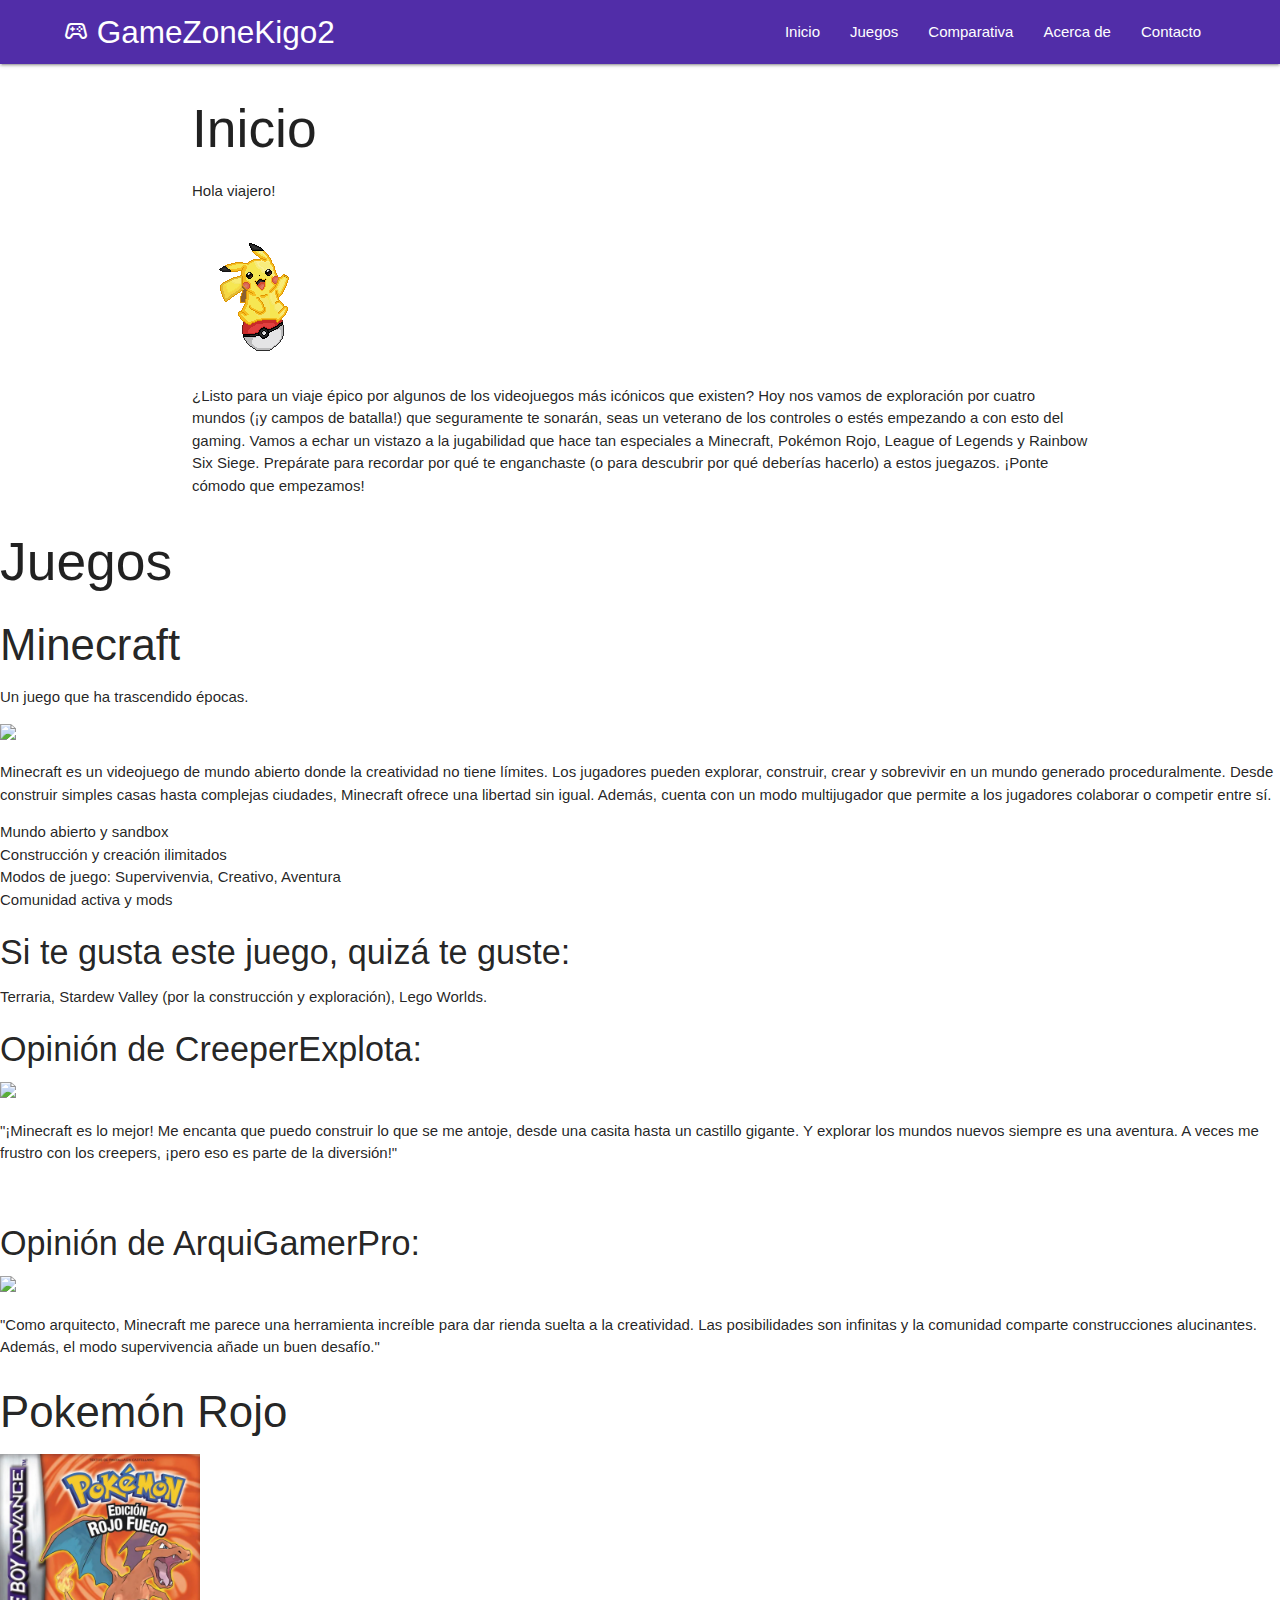
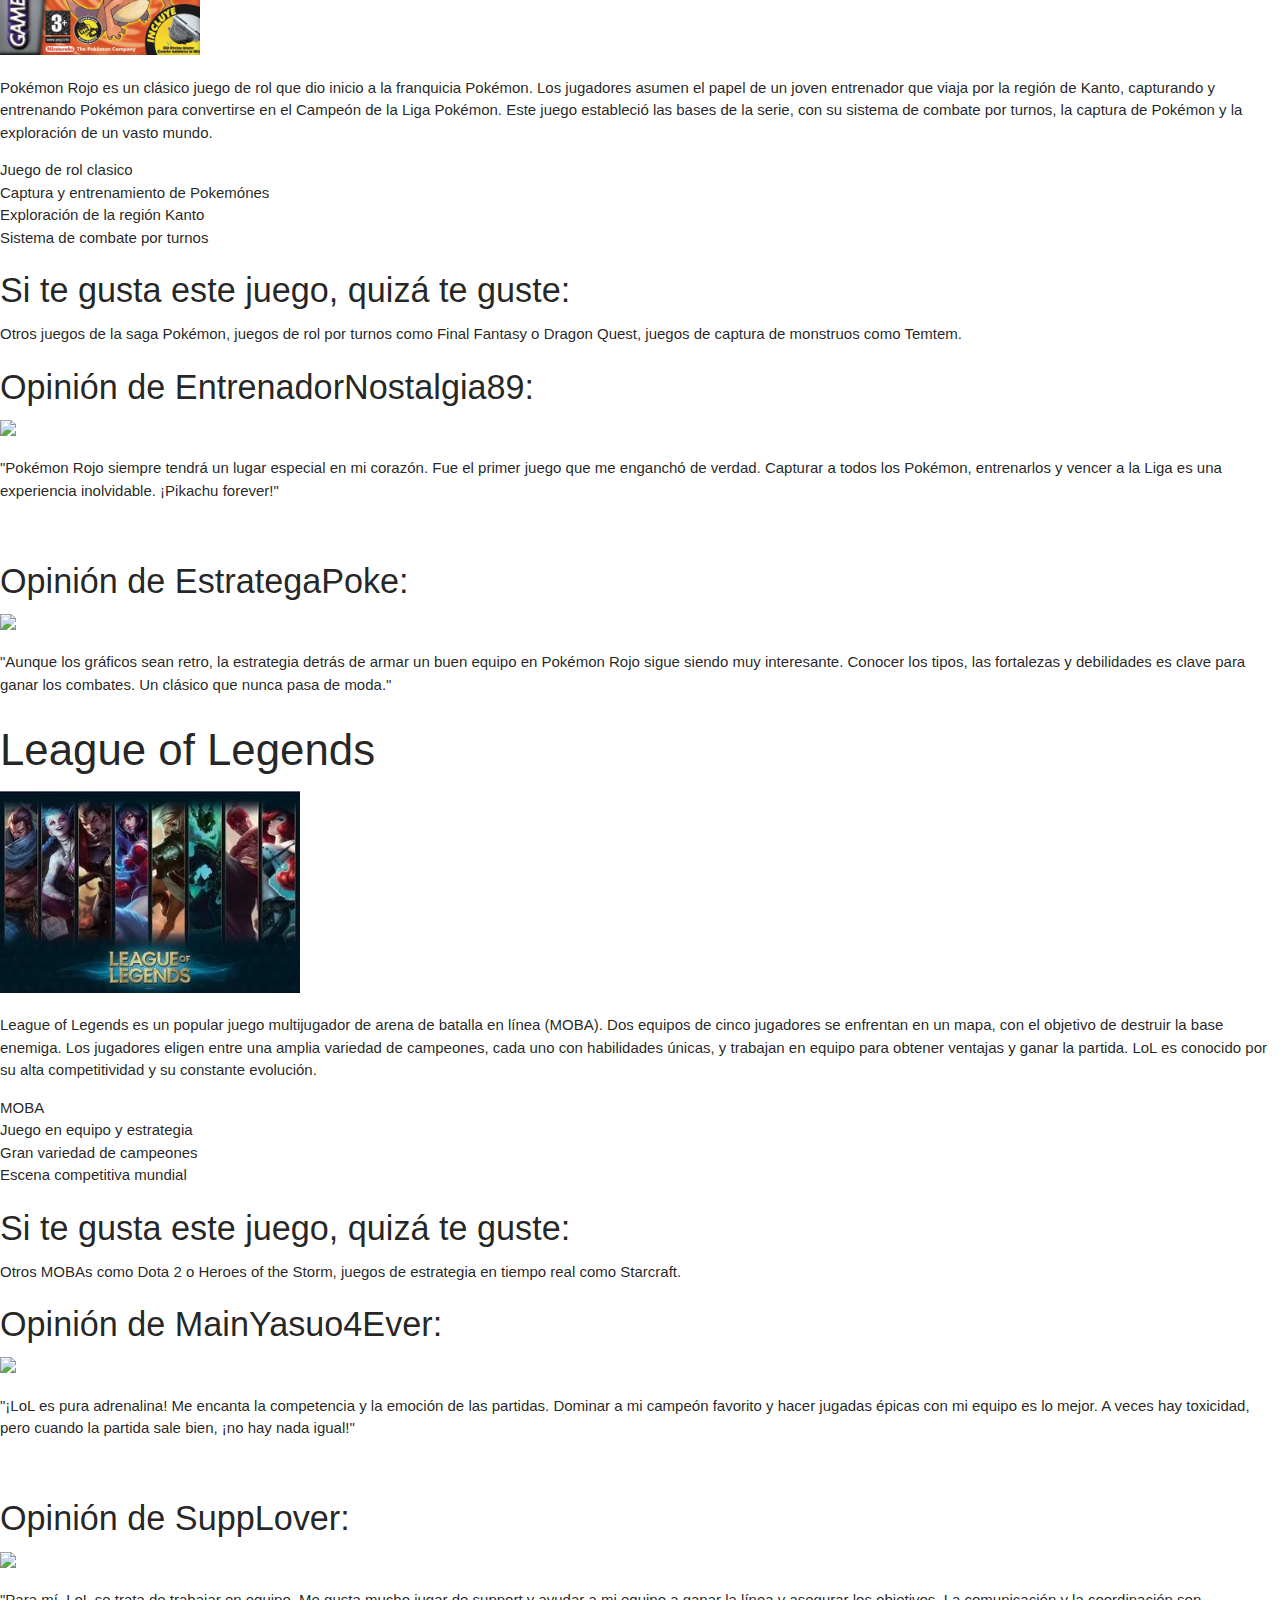
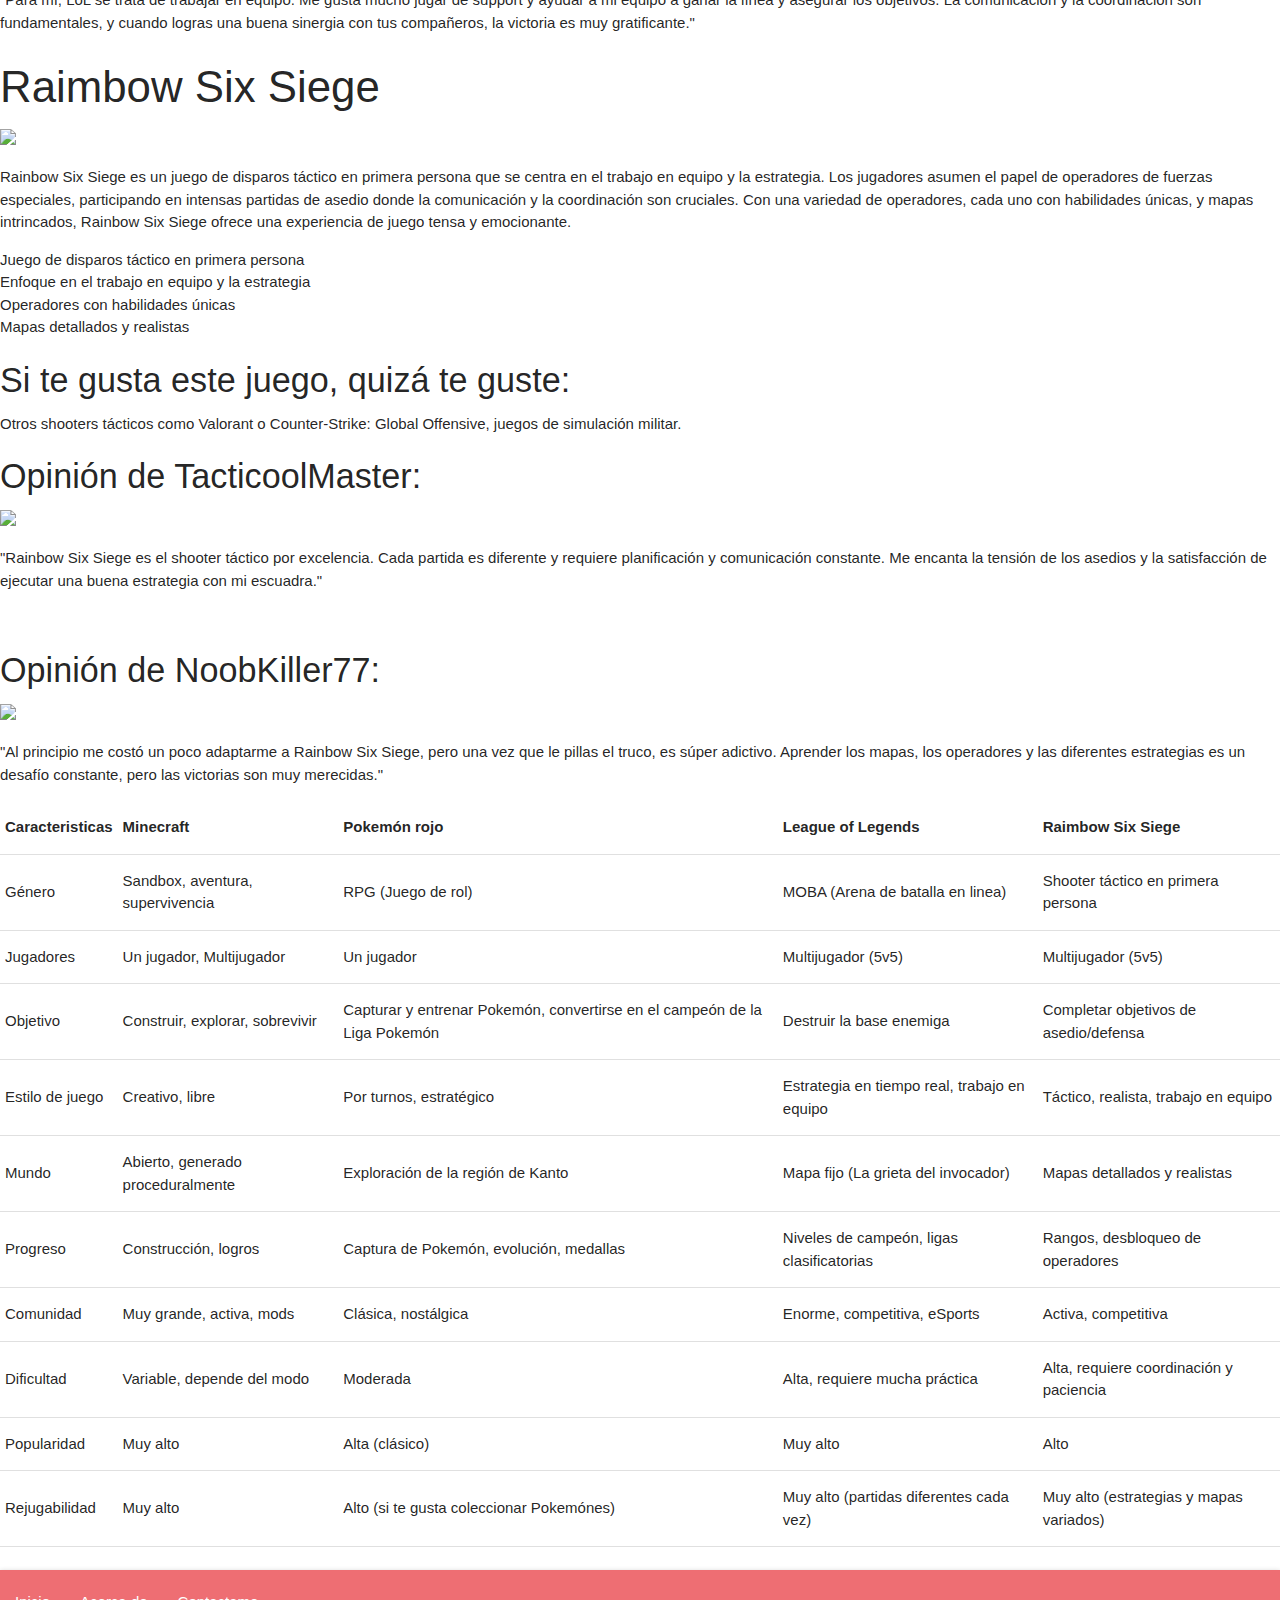
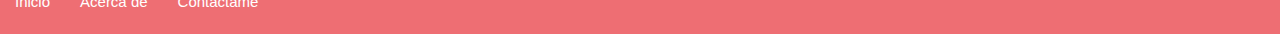
==== index.html @ 264f8d1c "se mejora la navegacion al ponerla con icono, con menu de arriba a la derecha y fijandola siempre ar" ====
<!DOCTYPE html>
<html lang="es">
<head>
    <meta charset="UTF-8">
    <meta name="viewport" content="width=device-width, initial-scale=1.0">
    <title>GameZoneKigo2.0</title>
    <!--Import Google Icon Font-->
    <link href="https://fonts.googleapis.com/icon?family=Material+Icons" rel="stylesheet">
    <!--Import materialize.css-->
    <link type="text/css" rel="stylesheet" href="css/materialize.min.css"  media="screen,projection"/>

    <!-- Compiled and minified CSS -->
    <link rel="stylesheet" href="https://cdnjs.cloudflare.com/ajax/libs/materialize/1.0.0/css/materialize.min.css">

    <!-- Compiled and minified JavaScript -->
    <script src="https://cdnjs.cloudflare.com/ajax/libs/materialize/1.0.0/js/materialize.min.js"></script>

    <link rel="stylesheet" href="https://fonts.googleapis.com/css2?family=Material+Symbols+Outlined:opsz,wght,FILL,GRAD@24,400,0,0&icon_names=stadia_controller" />
</head>

<body>
    <header>
        <div class="navbar-fixed">
          <nav>
            <div class="nav-wrapper deep-purple darken-2" style="padding-left: 5%; padding-right: 5%;">
              <a href="#" class="brand-logo"><span class="material-symbols-outlined">stadia_controller</span> GameZoneKigo2</a>
              <ul id="nav-mobile" class="right hide-on-med-and-down">
                <li><a href="#inicio">Inicio</a></li>
                <li><a href="#juegos">Juegos</a></li>
                <li><a href="#comparativa">Comparativa</a></li>
                <li><a href="about.html">Acerca de</a></li>
                <li><a href="contact.html">Contacto</a></li>
              </ul>
            </div>
          </nav>

          <ul class="sidenav" id="mobile-demo">
            <li><a href="#inicio">Inicio</a></li>
                <li><a href="#juegos">Juegos</a></li>
                <li><a href="#comparativa">Comparativa</a></li>
                <li><a href="about.html">Acerca de</a></li>
                <li><a href="contact.html">Contacto</a></li>
          </ul>
        </div>
    </header>

    <section id="inicio">
        <div class="container">
            <h2>Inicio</h2>
            <p>Hola viajero!</p>
            <img src="img/Pikachu saludando.gif">
            <p>
                ¿Listo para un viaje épico por algunos de los videojuegos más icónicos 
                que existen? Hoy nos vamos de exploración por cuatro mundos (¡y campos de batalla!) 
                que seguramente te sonarán, seas un veterano de los controles o estés empezando a con 
                esto del gaming. Vamos a echar un vistazo a la jugabilidad que hace tan especiales 
                a Minecraft, Pokémon Rojo, League of Legends y Rainbow Six Siege. Prepárate para recordar 
                por qué te enganchaste (o para descubrir por qué deberías hacerlo) a estos juegazos. 
                ¡Ponte cómodo que empezamos!
            </p>
        </div>
    </section>

    <section id="juegos">
        <h2>Juegos</h2>
        <h3>Minecraft</h3>
        <p>Un juego que ha trascendido épocas.</p>
        <img src="https://imgs.search.brave.com/19FyznLSJekXM9n3pLzsC2tjLEFM5TJRBRzVrl-_TTM/rs:fit:860:0:0:0/g:ce/aHR0cHM6Ly93d3cu/bWluZWNyYWZ0Lm5l/dC9jb250ZW50L2Rh/bS9taW5lY3JhZnRu/ZXQvZ2FtZXMvbWlu/ZWNyYWZ0L2tleS1h/cnQvSG9tZXBhZ2Vf/RGlzY292ZXItb3Vy/LWdhbWVzX01DLVZh/bmlsbGEtS2V5QXJ0/Xzg2NHg4NjQuanBn" width="200px">
        <p>
            Minecraft es un videojuego de mundo abierto donde la creatividad no tiene límites. 
            Los jugadores pueden explorar, construir, crear y sobrevivir en un mundo generado 
            proceduralmente. Desde construir simples casas hasta complejas ciudades, Minecraft 
            ofrece una libertad sin igual. Además, cuenta con un modo multijugador que permite 
            a los jugadores colaborar o competir entre sí.
        </p>
        <ul>
            <li>Mundo abierto y sandbox</li>
            <li>Construcción y creación ilimitados</li>
            <li>Modos de juego: Supervivenvia, Creativo, Aventura</li>
            <li>Comunidad activa y mods</li>
        </ul>

        <p><h4>Si te gusta este juego, quizá te guste:</h4>
            Terraria, Stardew Valley (por la construcción y exploración), Lego Worlds.</p>
    </section>

    <section id="coments">
        <div>
            <div class="opinion">
                <h4>Opinión de CreeperExplota:</h4>
                <img src="https://imgs.search.brave.com/lqsWA0KIuHtLUXVBKJbAYhhW_RNnvOzuL6SKDvHVGEI/rs:fit:860:0:0:0/g:ce/aHR0cHM6Ly93YWxs/cGFwZXJzLmNvbS9p/bWFnZXMvaGQvbWlu/ZWNyYWZ0LXByb2Zp/bGUtcGljdHVyZXMt/MTI0Mi14LTEyMzUt/eml4OGUxdTRrdzl6/ajNjai5qcGc">
            </div>

            <p>
                "¡Minecraft es lo mejor! Me encanta que puedo construir lo que se me antoje, 
                desde una casita hasta un castillo gigante. Y explorar los mundos nuevos siempre 
                es una aventura. A veces me frustro con los creepers, ¡pero eso es parte de la diversión!"
            </p>
        </div>
    
    <br>

        <div>
            <div class="opinion">
                <h4>Opinión de ArquiGamerPro:</h4>
                <img src="https://imgs.search.brave.com/yvihygb0Qs9V4dWgnc7kpn-8DQwgNuBLWbt_3Ume_r8/rs:fit:860:0:0:0/g:ce/aHR0cHM6Ly93YWxs/cGFwZXJzLmNvbS9p/bWFnZXMvZmVhdHVy/ZWQvaW1hZ2VuZXMt/ZGUtcGVyZmlsLWRl/LWp1ZWdvcy14cGNk/NnE1dXVkMmk0NXY4/LmpwZw">
            </div>

            <p>
                "Como arquitecto, Minecraft me parece una herramienta increíble para dar rienda suelta 
                a la creatividad. Las posibilidades son infinitas y la comunidad comparte construcciones 
                alucinantes. Además, el modo supervivencia añade un buen desafío."
            </p>
        </div>
    </section>

    <section>
        <h3>Pokemón Rojo</h3>
        <img src="img/Car__tula_Rojo_Fuego.png-250x252.jpg" width="200px">
        <p>
            Pokémon Rojo es un clásico juego de rol que dio inicio a la franquicia Pokémon. 
            Los jugadores asumen el papel de un joven entrenador que viaja por la región de Kanto, 
            capturando y entrenando Pokémon para convertirse en el Campeón de la Liga Pokémon. 
            Este juego estableció las bases de la serie, con su sistema de combate por turnos, 
            la captura de Pokémon y la exploración de un vasto mundo.
        </p>
        <ul>
            <li>Juego de rol clasico</li>
            <li>Captura y entrenamiento de Pokemónes</li>
            <li>Exploración de la región Kanto</li>
            <li>Sistema de combate por turnos</li>
        </ul>

        <p><h4>Si te gusta este juego, quizá te guste:</h4>
            Otros juegos de la saga Pokémon, juegos de rol por turnos como Final Fantasy o 
            Dragon Quest, juegos de captura de monstruos como Temtem.</p>
    </section>

    <section id="coments">
        <div>
            <div class="opinion">
                <h4>Opinión de EntrenadorNostalgia89:</h4>
                <img src="https://imgs.search.brave.com/zuAWXw0EhdYkKTa5QoVz4ElihnFI7JNI0o2ChKJQ6pc/rs:fit:860:0:0:0/g:ce/aHR0cHM6Ly9zdGF0/aWMud2lraWEubm9j/b29raWUubmV0L2Vz/cG9rZW1vbi9pbWFn/ZXMvNi82YS9Sb2pv/X3VzYW5kb19lbF9Q/Qy5wbmcvcmV2aXNp/b24vbGF0ZXN0L3Nj/YWxlLXRvLXdpZHRo/LWRvd24vMTk4P2Ni/PTIwMTYwMzEwMjMw/MDA4">
            </div>

            <p>
                "Pokémon Rojo siempre tendrá un lugar especial en mi corazón. 
                Fue el primer juego que me enganchó de verdad. Capturar a todos los Pokémon, 
                entrenarlos y vencer a la Liga es una experiencia inolvidable. ¡Pikachu forever!"
            </p>
        </div>
    
    <br>

        <div>
            <div class="opinion">
                <h4>Opinión de EstrategaPoke:</h4>
                <img src="https://imgs.search.brave.com/36Fopolcve9dGdARM-KACgWhSFJK0p6ZWz5zyDZcMRU/rs:fit:860:0:0:0/g:ce/aHR0cHM6Ly93d3cu/a29yb3NlbmFpLmVz/L3dwLWNvbnRlbnQv/dXBsb2Fkcy8yMDIy/LzEyL3N5bHZlb24u/anBn">
            </div>

            <p>
                "Aunque los gráficos sean retro, la estrategia detrás de armar un buen equipo en 
                Pokémon Rojo sigue siendo muy interesante. Conocer los tipos, las fortalezas y 
                debilidades es clave para ganar los combates. Un clásico que nunca pasa de moda."
            </p>
        </div>
    </section>

    <section>
        <h3>League of Legends</h3>
        <img src="img/league-of-legends-champions-i102252.webp" width="300px">
        <p>
            League of Legends es un popular juego multijugador de arena de batalla en línea (MOBA). 
            Dos equipos de cinco jugadores se enfrentan en un mapa, con el objetivo de destruir la 
            base enemiga. Los jugadores eligen entre una amplia variedad de campeones, cada uno con 
            habilidades únicas, y trabajan en equipo para obtener ventajas y ganar la partida. 
            LoL es conocido por su alta competitividad y su constante evolución.
        </p>
        <ul>
            <li>MOBA</li>
            <li>Juego en equipo y estrategia</li>
            <li>Gran variedad de campeones</li>
            <li>Escena competitiva mundial</li>
        </ul>

        <p><h4>Si te gusta este juego, quizá te guste:</h4>
            Otros MOBAs como Dota 2 o Heroes of the Storm, juegos de estrategia en tiempo real como Starcraft.</p>
    </section>

    <section id="coments">
        <div>
            <div class="opinion">
                <h4>Opinión de MainYasuo4Ever:</h4>
                <img src="https://imgs.search.brave.com/-nJQVCan8i1Jqf8HxoiJto_JXk21lIumIQ2Ur6N5QAY/rs:fit:860:0:0:0/g:ce/aHR0cHM6Ly93YWxs/cGFwZXJzLmNvbS9p/bWFnZXMvaGQvbWF0/Y2hpbmctYW5pbWUt/cHJvZmlsZS1waWN0/dXJlcy05MjYteC05/MzEtZ3dhNXJmcW9z/bHJ4ZnQ5OC5qcGc">
            </div>

            <p>
                "¡LoL es pura adrenalina! Me encanta la competencia y la emoción de las partidas. 
                Dominar a mi campeón favorito y hacer jugadas épicas con mi equipo es lo mejor. 
                A veces hay toxicidad, pero cuando la partida sale bien, ¡no hay nada igual!"
            </p>
        </div>

    <br>

        <div>
            <div class="opinion">
                <h4>Opinión de SuppLover:</h4>
                <img src="https://imgs.search.brave.com/XXSacW-GpwFHUUmD6L04NRtmG3PifE0ZsNqRK5QkKgs/rs:fit:860:0:0:0/g:ce/aHR0cHM6Ly93YWxs/cGFwZXJzLmNvbS9p/bWFnZXMvaGQvcGlu/ay1hbmdlbC1jb29s/LXByb2ZpbGUtcGlj/dHVyZS13Y2p4ZnJy/cTBranE5OHliLmpw/Zw">
            </div>
            <p>
                "Para mí, LoL se trata de trabajar en equipo. Me gusta mucho jugar de support y 
                ayudar a mi equipo a ganar la línea y asegurar los objetivos. La comunicación y 
                la coordinación son fundamentales, y cuando logras una buena sinergia con tus compañeros, 
                la victoria es muy gratificante."
            </p>
        </div>
    </section>

    <section>
        <h3>Raimbow Six Siege</h3>
        <img src="https://imgs.search.brave.com/gPtC7sBeVFWYsjVRiobvdtEAftgd-P6BZ4XaVFzFF4g/rs:fit:860:0:0:0/g:ce/aHR0cHM6Ly9pbWFn/ZS5hcGkucGxheXN0/YXRpb24uY29tL3Z1/bGNhbi9hcC9ybmQv/MjAyMjEwLzIwMTkv/UzhLVG1aTXZlbWZS/OHlmQXFIdkxwR0lQ/LmpwZw" width="300px">
        <p>
            Rainbow Six Siege es un juego de disparos táctico en primera persona que se centra en 
            el trabajo en equipo y la estrategia. Los jugadores asumen el papel de operadores de 
            fuerzas especiales, participando en intensas partidas de asedio donde la comunicación 
            y la coordinación son cruciales. Con una variedad de operadores, cada uno con habilidades 
            únicas, y mapas intrincados, Rainbow Six Siege ofrece una experiencia de juego tensa y emocionante.
        </p>
        <ul>
            <li>Juego de disparos táctico en primera persona</li>
            <li>Enfoque en el trabajo en equipo y la estrategia</li>
            <li>Operadores con habilidades únicas</li>
            <li>Mapas detallados y realistas</li>
        </ul>

        <p><h4>Si te gusta este juego, quizá te guste:</h4>
            Otros shooters tácticos como Valorant o Counter-Strike: Global Offensive, juegos de simulación militar.</p>
    </section>

    <section id="coments">
        <div>
            <div class="opinion">
                <h4>Opinión de TacticoolMaster:</h4>
                <img src="https://imgs.search.brave.com/LYtQ39xO83z6gojeVCeFIKpioT6w-uu2HiFxqTbkhk8/rs:fit:860:0:0:0/g:ce/aHR0cHM6Ly9iLnRo/dW1icy5yZWRkaXRt/ZWRpYS5jb20vVHpx/R0tpRHJjOGh1elNF/NVk1T3A4MVZDVmZE/eXJzZG5yQWYycE9V/cXFHYy5qcGc">
            </div>
            <p>
                "Rainbow Six Siege es el shooter táctico por excelencia. Cada partida es diferente y requiere 
                planificación y comunicación constante. Me encanta la tensión de los asedios y la satisfacción 
                de ejecutar una buena estrategia con mi escuadra."
            </p>
        </div>

    <br>

        <div>
            <div class="opinion">
                <h4>Opinión de NoobKiller77:</h4>
                <img src="https://imgs.search.brave.com/Um9Mafg-4n2_EQa8YEUaRNAxcK9lZBJnXXktfMITsq8/rs:fit:860:0:0:0/g:ce/aHR0cHM6Ly93YWxs/cGFwZXJzLmNvbS9p/bWFnZXMvaGQvY29v/bC1hbW9uZy11cy1w/cm9maWxlLXBpY3R1/cmUtZmhuYWhnZDNn/MGx6dmlxdi5qcGc">
            </div>
            <p>
                "Al principio me costó un poco adaptarme a Rainbow Six Siege, pero una vez que le pillas el truco,
                es súper adictivo. Aprender los mapas, los operadores y las diferentes estrategias es un desafío
                constante, pero las victorias son muy merecidas."
            </p>
        </div>
    </section>

    <section id="comparativa">
        <table>
            <thead> <!--para separar los titulos del cuerpo-->
                <tr> <!--tr son filas-->
                    <th>Caracteristicas</th> <!--th son las columnas-->
                    <th>Minecraft</th> 
                    <th>Pokemón rojo</th>
                    <th>League of Legends</th>
                    <th>Raimbow Six Siege</th>
                </tr>
            </thead>
            <tbody>
                <tr>
                    <td>Género</td>
                    <td>Sandbox, aventura, supervivencia</td>
                    <td>RPG (Juego de rol)</td>
                    <td>MOBA (Arena de batalla en linea)</td>
                    <td>Shooter táctico en primera persona</td>
                </tr>
                <tr>
                    <td>Jugadores</td>
                    <td>Un jugador, Multijugador</td>
                    <td>Un jugador</td>
                    <td>Multijugador (5v5)</td>
                    <td>Multijugador (5v5)</td>
                </tr>
                <tr>
                    <td>Objetivo</td>
                    <td>Construir, explorar, sobrevivir</td>
                    <td>Capturar y entrenar Pokemón, convertirse en el campeón de la Liga Pokemón</td>
                    <td>Destruir la base enemiga</td>
                    <td>Completar objetivos de asedio/defensa</td>
                </tr>
                <tr>
                    <td>Estilo de juego</td>
                    <td>Creativo, libre</td>
                    <td>Por turnos, estratégico</td>
                    <td>Estrategia en tiempo real, trabajo en equipo</td>
                    <td>Táctico, realista, trabajo en equipo</td>
                </tr>
                <tr>
                    <td>Mundo</td>
                    <td>Abierto, generado proceduralmente</td>
                    <td>Exploración de la región de Kanto</td>
                    <td>Mapa fijo (La grieta del invocador)</td>
                    <td>Mapas detallados y realistas</td>
                </tr>
                <tr>
                    <td>Progreso</td>
                    <td>Construcción, logros</td>
                    <td>Captura de Pokemón, evolución, medallas</td>
                    <td>Niveles de campeón, ligas clasificatorias</td>
                    <td>Rangos, desbloqueo de operadores</td>
                </tr>
                <tr>
                    <td>Comunidad</td>
                    <td>Muy grande, activa, mods</td>
                    <td>Clásica, nostálgica</td>
                    <td>Enorme, competitiva, eSports</td>
                    <td>Activa, competitiva</td>
                </tr>
                <tr>
                    <td>Dificultad</td>
                    <td>Variable, depende del modo</td>
                    <td>Moderada</td>
                    <td>Alta, requiere mucha práctica</td>
                    <td>Alta, requiere coordinación y paciencia</td>
                </tr>
                <tr>
                    <td>Popularidad</td>
                    <td>Muy alto</td>
                    <td>Alta (clásico)</td>
                    <td>Muy alto</td>
                    <td>Alto</td>
                </tr>
                <tr>
                    <td>Rejugabilidad</td>
                    <td>Muy alto</td>
                    <td>Alto (si te gusta coleccionar Pokemónes)</td>
                    <td>Muy alto (partidas diferentes cada vez)</td>
                    <td>Muy alto (estrategias y mapas variados)</td>
                </tr>
            </tbody>
        </table>
    </section>
    <br>

    <footer>
        <nav>
            <ul>
                <li><a href="#inicio">Inicio</a></li>
                <li><a target="_blank" href="about.html">Acerca de</a></li> <!--Para abrir una pagina aparte de donde esta ahorita-->
                <li><a target="_blank" href="contact.html">Contactame</a></li>
            </ul>
        </nav>
    </footer>
    
</body>
</html>
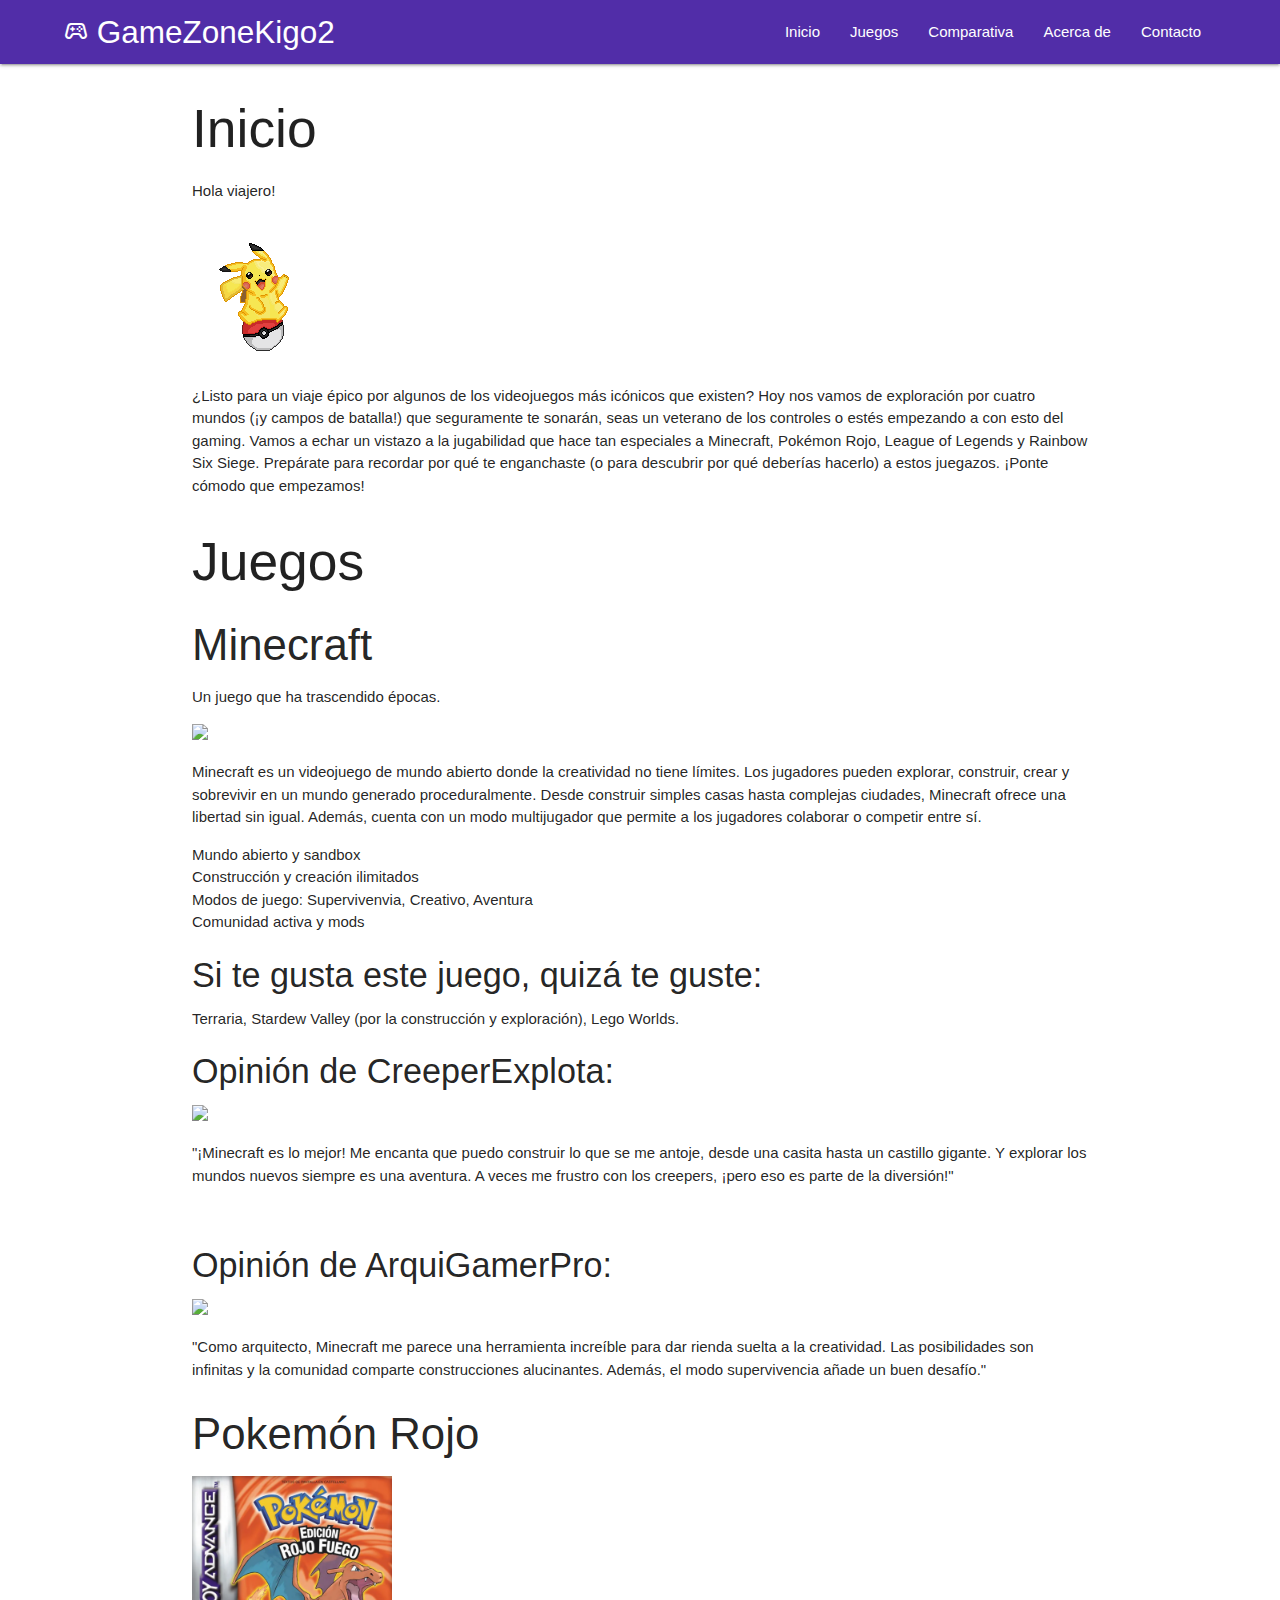
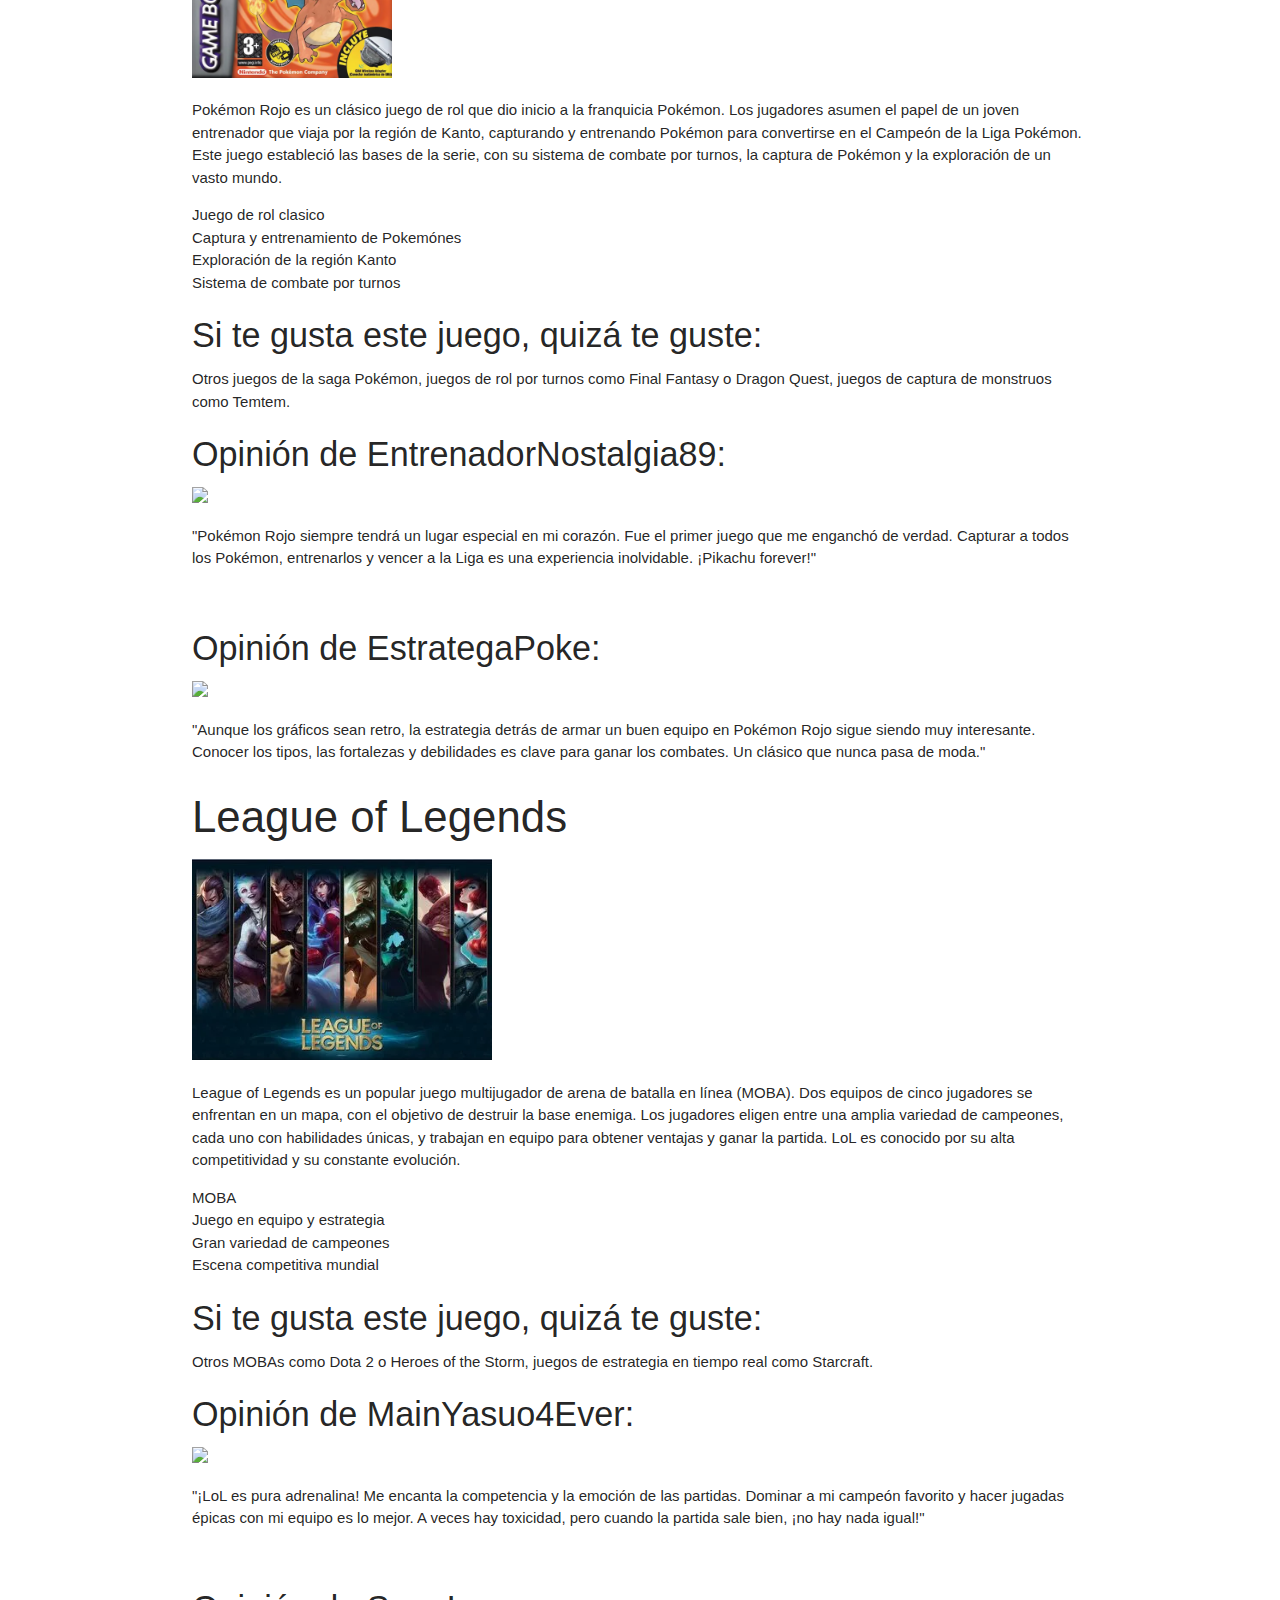
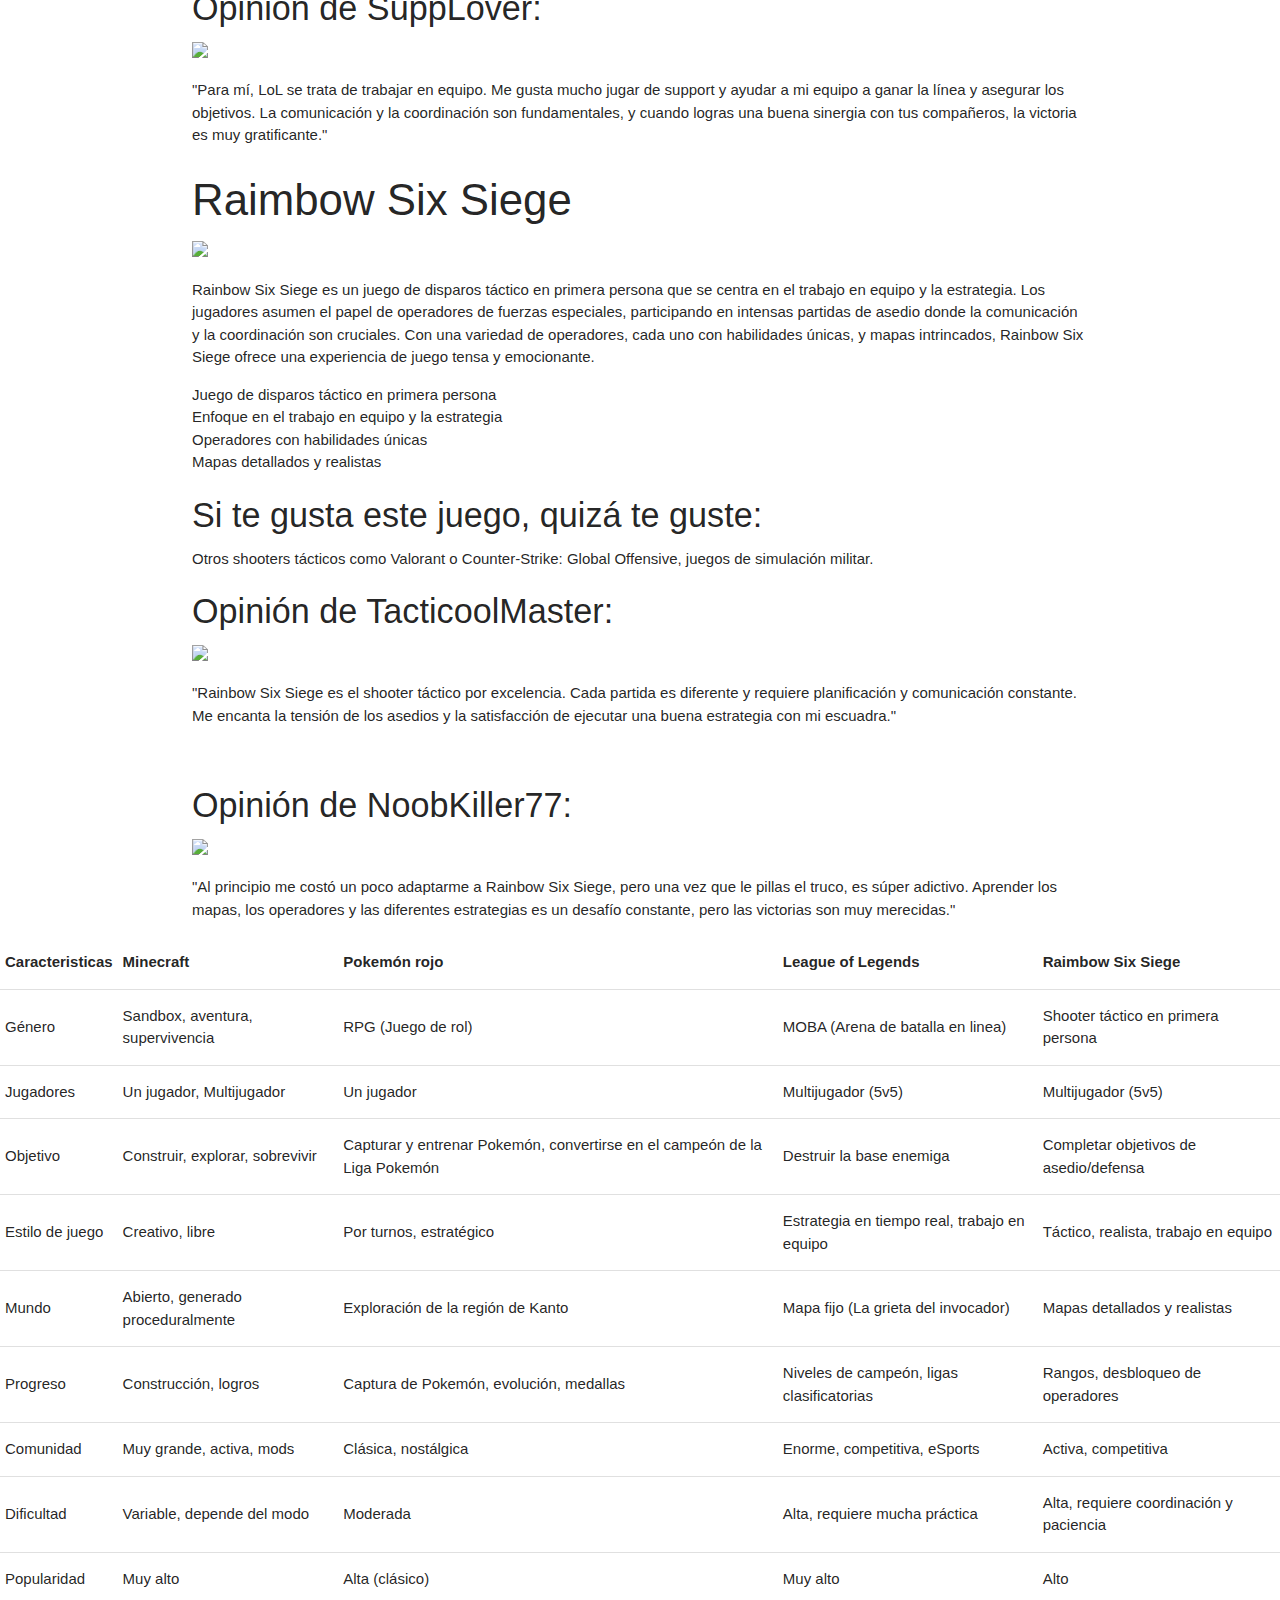
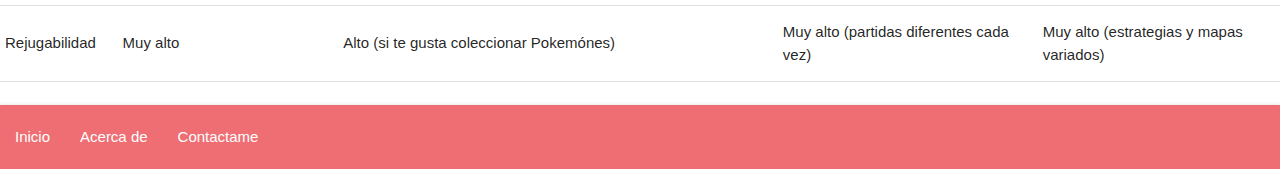
==== commit 2e34937f: "mejora la estructura de la sección "Juegos" y añade contenedores para una mejor presentación" ====
--- a/index.html
+++ b/index.html
@@ -62,30 +62,32 @@
     </section>
 
     <section id="juegos">
-        <h2>Juegos</h2>
-        <h3>Minecraft</h3>
-        <p>Un juego que ha trascendido épocas.</p>
-        <img src="https://imgs.search.brave.com/19FyznLSJekXM9n3pLzsC2tjLEFM5TJRBRzVrl-_TTM/rs:fit:860:0:0:0/g:ce/aHR0cHM6Ly93d3cu/bWluZWNyYWZ0Lm5l/dC9jb250ZW50L2Rh/bS9taW5lY3JhZnRu/ZXQvZ2FtZXMvbWlu/ZWNyYWZ0L2tleS1h/cnQvSG9tZXBhZ2Vf/RGlzY292ZXItb3Vy/LWdhbWVzX01DLVZh/bmlsbGEtS2V5QXJ0/Xzg2NHg4NjQuanBn" width="200px">
-        <p>
-            Minecraft es un videojuego de mundo abierto donde la creatividad no tiene límites. 
-            Los jugadores pueden explorar, construir, crear y sobrevivir en un mundo generado 
-            proceduralmente. Desde construir simples casas hasta complejas ciudades, Minecraft 
-            ofrece una libertad sin igual. Además, cuenta con un modo multijugador que permite 
-            a los jugadores colaborar o competir entre sí.
-        </p>
-        <ul>
-            <li>Mundo abierto y sandbox</li>
-            <li>Construcción y creación ilimitados</li>
-            <li>Modos de juego: Supervivenvia, Creativo, Aventura</li>
-            <li>Comunidad activa y mods</li>
-        </ul>
-
-        <p><h4>Si te gusta este juego, quizá te guste:</h4>
-            Terraria, Stardew Valley (por la construcción y exploración), Lego Worlds.</p>
+        <div class="container">
+            <h2>Juegos</h2>
+            <h3>Minecraft</h3>
+            <p>Un juego que ha trascendido épocas.</p>
+            <img src="https://imgs.search.brave.com/19FyznLSJekXM9n3pLzsC2tjLEFM5TJRBRzVrl-_TTM/rs:fit:860:0:0:0/g:ce/aHR0cHM6Ly93d3cu/bWluZWNyYWZ0Lm5l/dC9jb250ZW50L2Rh/bS9taW5lY3JhZnRu/ZXQvZ2FtZXMvbWlu/ZWNyYWZ0L2tleS1h/cnQvSG9tZXBhZ2Vf/RGlzY292ZXItb3Vy/LWdhbWVzX01DLVZh/bmlsbGEtS2V5QXJ0/Xzg2NHg4NjQuanBn" width="200px">
+            <p>
+                Minecraft es un videojuego de mundo abierto donde la creatividad no tiene límites. 
+                Los jugadores pueden explorar, construir, crear y sobrevivir en un mundo generado 
+                proceduralmente. Desde construir simples casas hasta complejas ciudades, Minecraft 
+                ofrece una libertad sin igual. Además, cuenta con un modo multijugador que permite 
+                a los jugadores colaborar o competir entre sí.
+            </p>
+            <ul>
+                <li>Mundo abierto y sandbox</li>
+                <li>Construcción y creación ilimitados</li>
+                <li>Modos de juego: Supervivenvia, Creativo, Aventura</li>
+                <li>Comunidad activa y mods</li>
+            </ul>
+
+            <p><h4>Si te gusta este juego, quizá te guste:</h4>
+                Terraria, Stardew Valley (por la construcción y exploración), Lego Worlds.</p>
+        </div>
     </section>
 
     <section id="coments">
-        <div>
+        <div class="container">
             <div class="opinion">
                 <h4>Opinión de CreeperExplota:</h4>
                 <img src="https://imgs.search.brave.com/lqsWA0KIuHtLUXVBKJbAYhhW_RNnvOzuL6SKDvHVGEI/rs:fit:860:0:0:0/g:ce/aHR0cHM6Ly93YWxs/cGFwZXJzLmNvbS9p/bWFnZXMvaGQvbWlu/ZWNyYWZ0LXByb2Zp/bGUtcGljdHVyZXMt/MTI0Mi14LTEyMzUt/eml4OGUxdTRrdzl6/ajNjai5qcGc">
@@ -100,7 +102,7 @@
     
     <br>
 
-        <div>
+        <div class="container">
             <div class="opinion">
                 <h4>Opinión de ArquiGamerPro:</h4>
                 <img src="https://imgs.search.brave.com/yvihygb0Qs9V4dWgnc7kpn-8DQwgNuBLWbt_3Ume_r8/rs:fit:860:0:0:0/g:ce/aHR0cHM6Ly93YWxs/cGFwZXJzLmNvbS9p/bWFnZXMvZmVhdHVy/ZWQvaW1hZ2VuZXMt/ZGUtcGVyZmlsLWRl/LWp1ZWdvcy14cGNk/NnE1dXVkMmk0NXY4/LmpwZw">
@@ -115,29 +117,31 @@
     </section>
 
     <section>
-        <h3>Pokemón Rojo</h3>
-        <img src="img/Car__tula_Rojo_Fuego.png-250x252.jpg" width="200px">
-        <p>
-            Pokémon Rojo es un clásico juego de rol que dio inicio a la franquicia Pokémon. 
-            Los jugadores asumen el papel de un joven entrenador que viaja por la región de Kanto, 
-            capturando y entrenando Pokémon para convertirse en el Campeón de la Liga Pokémon. 
-            Este juego estableció las bases de la serie, con su sistema de combate por turnos, 
-            la captura de Pokémon y la exploración de un vasto mundo.
-        </p>
-        <ul>
-            <li>Juego de rol clasico</li>
-            <li>Captura y entrenamiento de Pokemónes</li>
-            <li>Exploración de la región Kanto</li>
-            <li>Sistema de combate por turnos</li>
-        </ul>
-
-        <p><h4>Si te gusta este juego, quizá te guste:</h4>
-            Otros juegos de la saga Pokémon, juegos de rol por turnos como Final Fantasy o 
-            Dragon Quest, juegos de captura de monstruos como Temtem.</p>
+        <div class="container">
+            <h3>Pokemón Rojo</h3>
+            <img src="img/Car__tula_Rojo_Fuego.png-250x252.jpg" width="200px">
+            <p>
+                Pokémon Rojo es un clásico juego de rol que dio inicio a la franquicia Pokémon. 
+                Los jugadores asumen el papel de un joven entrenador que viaja por la región de Kanto, 
+                capturando y entrenando Pokémon para convertirse en el Campeón de la Liga Pokémon. 
+                Este juego estableció las bases de la serie, con su sistema de combate por turnos, 
+                la captura de Pokémon y la exploración de un vasto mundo.
+            </p>
+            <ul>
+                <li>Juego de rol clasico</li>
+                <li>Captura y entrenamiento de Pokemónes</li>
+                <li>Exploración de la región Kanto</li>
+                <li>Sistema de combate por turnos</li>
+            </ul>
+
+            <p><h4>Si te gusta este juego, quizá te guste:</h4>
+                Otros juegos de la saga Pokémon, juegos de rol por turnos como Final Fantasy o 
+                Dragon Quest, juegos de captura de monstruos como Temtem.</p>
+        </div>
     </section>
 
     <section id="coments">
-        <div>
+        <div class="container">
             <div class="opinion">
                 <h4>Opinión de EntrenadorNostalgia89:</h4>
                 <img src="https://imgs.search.brave.com/zuAWXw0EhdYkKTa5QoVz4ElihnFI7JNI0o2ChKJQ6pc/rs:fit:860:0:0:0/g:ce/aHR0cHM6Ly9zdGF0/aWMud2lraWEubm9j/b29raWUubmV0L2Vz/cG9rZW1vbi9pbWFn/ZXMvNi82YS9Sb2pv/X3VzYW5kb19lbF9Q/Qy5wbmcvcmV2aXNp/b24vbGF0ZXN0L3Nj/YWxlLXRvLXdpZHRo/LWRvd24vMTk4P2Ni/PTIwMTYwMzEwMjMw/MDA4">
@@ -152,7 +156,7 @@
     
     <br>
 
-        <div>
+        <div class="container">
             <div class="opinion">
                 <h4>Opinión de EstrategaPoke:</h4>
                 <img src="https://imgs.search.brave.com/36Fopolcve9dGdARM-KACgWhSFJK0p6ZWz5zyDZcMRU/rs:fit:860:0:0:0/g:ce/aHR0cHM6Ly93d3cu/a29yb3NlbmFpLmVz/L3dwLWNvbnRlbnQv/dXBsb2Fkcy8yMDIy/LzEyL3N5bHZlb24u/anBn">
@@ -167,28 +171,30 @@
     </section>
 
     <section>
-        <h3>League of Legends</h3>
-        <img src="img/league-of-legends-champions-i102252.webp" width="300px">
-        <p>
-            League of Legends es un popular juego multijugador de arena de batalla en línea (MOBA). 
-            Dos equipos de cinco jugadores se enfrentan en un mapa, con el objetivo de destruir la 
-            base enemiga. Los jugadores eligen entre una amplia variedad de campeones, cada uno con 
-            habilidades únicas, y trabajan en equipo para obtener ventajas y ganar la partida. 
-            LoL es conocido por su alta competitividad y su constante evolución.
-        </p>
-        <ul>
-            <li>MOBA</li>
-            <li>Juego en equipo y estrategia</li>
-            <li>Gran variedad de campeones</li>
-            <li>Escena competitiva mundial</li>
-        </ul>
-
-        <p><h4>Si te gusta este juego, quizá te guste:</h4>
-            Otros MOBAs como Dota 2 o Heroes of the Storm, juegos de estrategia en tiempo real como Starcraft.</p>
+        <div class="container">
+            <h3>League of Legends</h3>
+            <img src="img/league-of-legends-champions-i102252.webp" width="300px">
+            <p>
+                League of Legends es un popular juego multijugador de arena de batalla en línea (MOBA). 
+                Dos equipos de cinco jugadores se enfrentan en un mapa, con el objetivo de destruir la 
+                base enemiga. Los jugadores eligen entre una amplia variedad de campeones, cada uno con 
+                habilidades únicas, y trabajan en equipo para obtener ventajas y ganar la partida. 
+                LoL es conocido por su alta competitividad y su constante evolución.
+            </p>
+            <ul>
+                <li>MOBA</li>
+                <li>Juego en equipo y estrategia</li>
+                <li>Gran variedad de campeones</li>
+                <li>Escena competitiva mundial</li>
+            </ul>
+
+            <p><h4>Si te gusta este juego, quizá te guste:</h4>
+                Otros MOBAs como Dota 2 o Heroes of the Storm, juegos de estrategia en tiempo real como Starcraft.</p>
+            </div>
     </section>
 
     <section id="coments">
-        <div>
+        <div class="container">
             <div class="opinion">
                 <h4>Opinión de MainYasuo4Ever:</h4>
                 <img src="https://imgs.search.brave.com/-nJQVCan8i1Jqf8HxoiJto_JXk21lIumIQ2Ur6N5QAY/rs:fit:860:0:0:0/g:ce/aHR0cHM6Ly93YWxs/cGFwZXJzLmNvbS9p/bWFnZXMvaGQvbWF0/Y2hpbmctYW5pbWUt/cHJvZmlsZS1waWN0/dXJlcy05MjYteC05/MzEtZ3dhNXJmcW9z/bHJ4ZnQ5OC5qcGc">
@@ -203,7 +209,7 @@
 
     <br>
 
-        <div>
+        <div class="container">
             <div class="opinion">
                 <h4>Opinión de SuppLover:</h4>
                 <img src="https://imgs.search.brave.com/XXSacW-GpwFHUUmD6L04NRtmG3PifE0ZsNqRK5QkKgs/rs:fit:860:0:0:0/g:ce/aHR0cHM6Ly93YWxs/cGFwZXJzLmNvbS9p/bWFnZXMvaGQvcGlu/ay1hbmdlbC1jb29s/LXByb2ZpbGUtcGlj/dHVyZS13Y2p4ZnJy/cTBranE5OHliLmpw/Zw">
@@ -218,28 +224,30 @@
     </section>
 
     <section>
-        <h3>Raimbow Six Siege</h3>
-        <img src="https://imgs.search.brave.com/gPtC7sBeVFWYsjVRiobvdtEAftgd-P6BZ4XaVFzFF4g/rs:fit:860:0:0:0/g:ce/aHR0cHM6Ly9pbWFn/ZS5hcGkucGxheXN0/YXRpb24uY29tL3Z1/bGNhbi9hcC9ybmQv/MjAyMjEwLzIwMTkv/UzhLVG1aTXZlbWZS/OHlmQXFIdkxwR0lQ/LmpwZw" width="300px">
-        <p>
-            Rainbow Six Siege es un juego de disparos táctico en primera persona que se centra en 
-            el trabajo en equipo y la estrategia. Los jugadores asumen el papel de operadores de 
-            fuerzas especiales, participando en intensas partidas de asedio donde la comunicación 
-            y la coordinación son cruciales. Con una variedad de operadores, cada uno con habilidades 
-            únicas, y mapas intrincados, Rainbow Six Siege ofrece una experiencia de juego tensa y emocionante.
-        </p>
-        <ul>
-            <li>Juego de disparos táctico en primera persona</li>
-            <li>Enfoque en el trabajo en equipo y la estrategia</li>
-            <li>Operadores con habilidades únicas</li>
-            <li>Mapas detallados y realistas</li>
-        </ul>
-
-        <p><h4>Si te gusta este juego, quizá te guste:</h4>
-            Otros shooters tácticos como Valorant o Counter-Strike: Global Offensive, juegos de simulación militar.</p>
+        <div class="container">
+            <h3>Raimbow Six Siege</h3>
+            <img src="https://imgs.search.brave.com/gPtC7sBeVFWYsjVRiobvdtEAftgd-P6BZ4XaVFzFF4g/rs:fit:860:0:0:0/g:ce/aHR0cHM6Ly9pbWFn/ZS5hcGkucGxheXN0/YXRpb24uY29tL3Z1/bGNhbi9hcC9ybmQv/MjAyMjEwLzIwMTkv/UzhLVG1aTXZlbWZS/OHlmQXFIdkxwR0lQ/LmpwZw" width="300px">
+            <p>
+                Rainbow Six Siege es un juego de disparos táctico en primera persona que se centra en 
+                el trabajo en equipo y la estrategia. Los jugadores asumen el papel de operadores de 
+                fuerzas especiales, participando en intensas partidas de asedio donde la comunicación 
+                y la coordinación son cruciales. Con una variedad de operadores, cada uno con habilidades 
+                únicas, y mapas intrincados, Rainbow Six Siege ofrece una experiencia de juego tensa y emocionante.
+            </p>
+            <ul>
+                <li>Juego de disparos táctico en primera persona</li>
+                <li>Enfoque en el trabajo en equipo y la estrategia</li>
+                <li>Operadores con habilidades únicas</li>
+                <li>Mapas detallados y realistas</li>
+            </ul>
+
+            <p><h4>Si te gusta este juego, quizá te guste:</h4>
+                Otros shooters tácticos como Valorant o Counter-Strike: Global Offensive, juegos de simulación militar.</p>
+        </div>
     </section>
 
     <section id="coments">
-        <div>
+        <div class="container">
             <div class="opinion">
                 <h4>Opinión de TacticoolMaster:</h4>
                 <img src="https://imgs.search.brave.com/LYtQ39xO83z6gojeVCeFIKpioT6w-uu2HiFxqTbkhk8/rs:fit:860:0:0:0/g:ce/aHR0cHM6Ly9iLnRo/dW1icy5yZWRkaXRt/ZWRpYS5jb20vVHpx/R0tpRHJjOGh1elNF/NVk1T3A4MVZDVmZE/eXJzZG5yQWYycE9V/cXFHYy5qcGc">
@@ -253,7 +261,7 @@
 
     <br>
 
-        <div>
+        <div class="container">
             <div class="opinion">
                 <h4>Opinión de NoobKiller77:</h4>
                 <img src="https://imgs.search.brave.com/Um9Mafg-4n2_EQa8YEUaRNAxcK9lZBJnXXktfMITsq8/rs:fit:860:0:0:0/g:ce/aHR0cHM6Ly93YWxs/cGFwZXJzLmNvbS9p/bWFnZXMvaGQvY29v/bC1hbW9uZy11cy1w/cm9maWxlLXBpY3R1/cmUtZmhuYWhnZDNn/MGx6dmlxdi5qcGc">
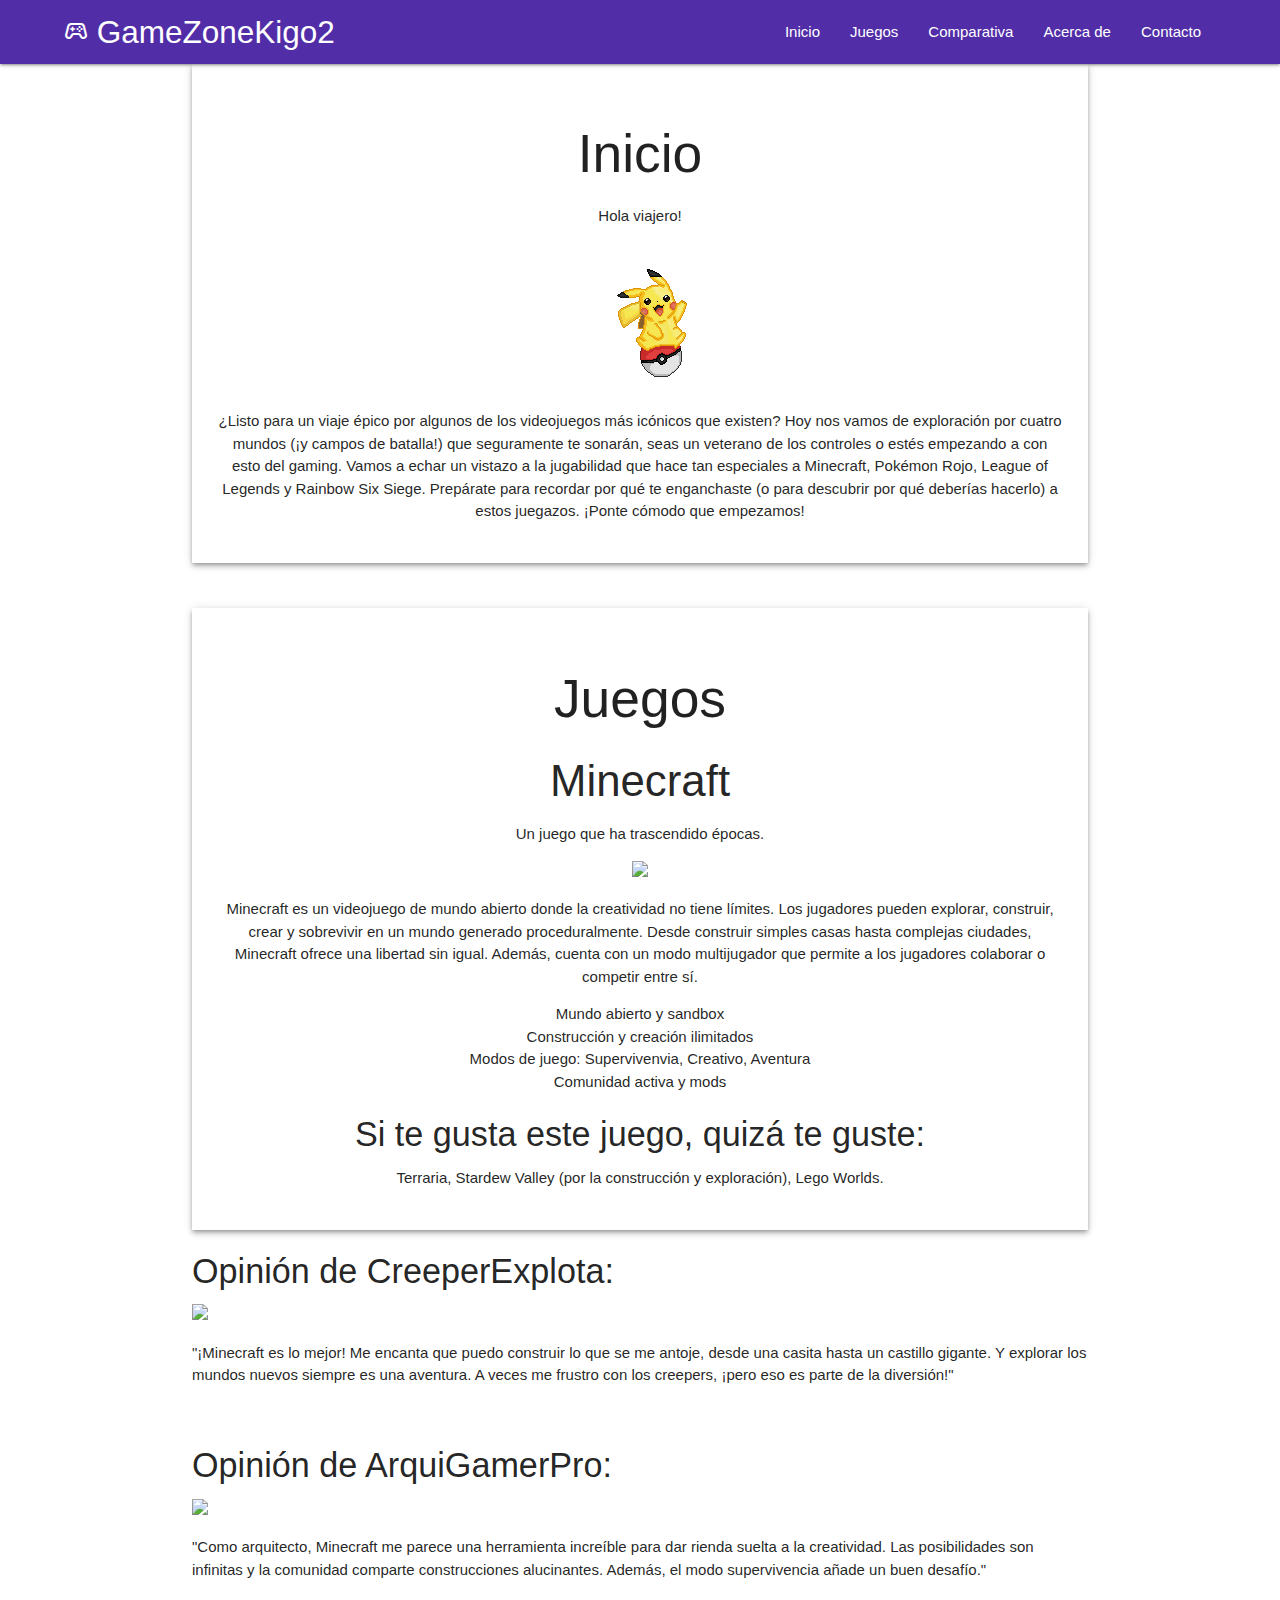
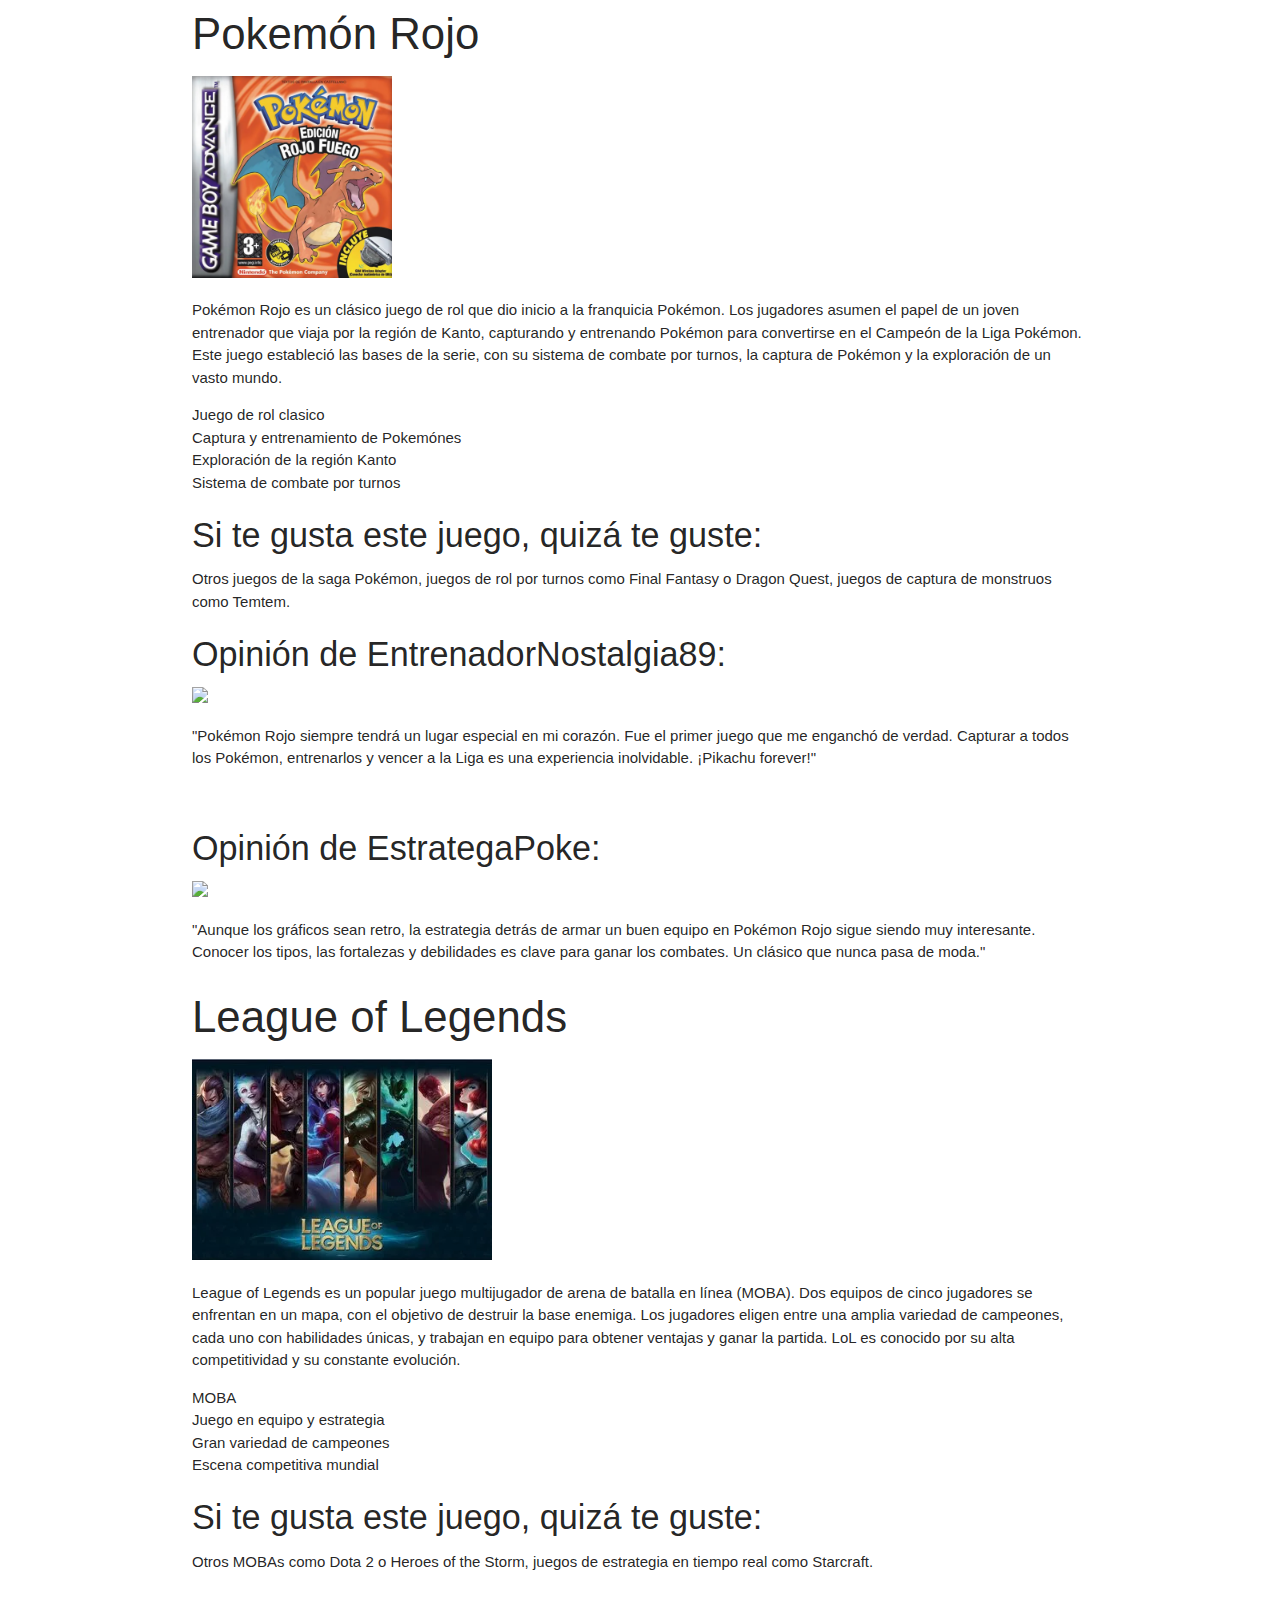
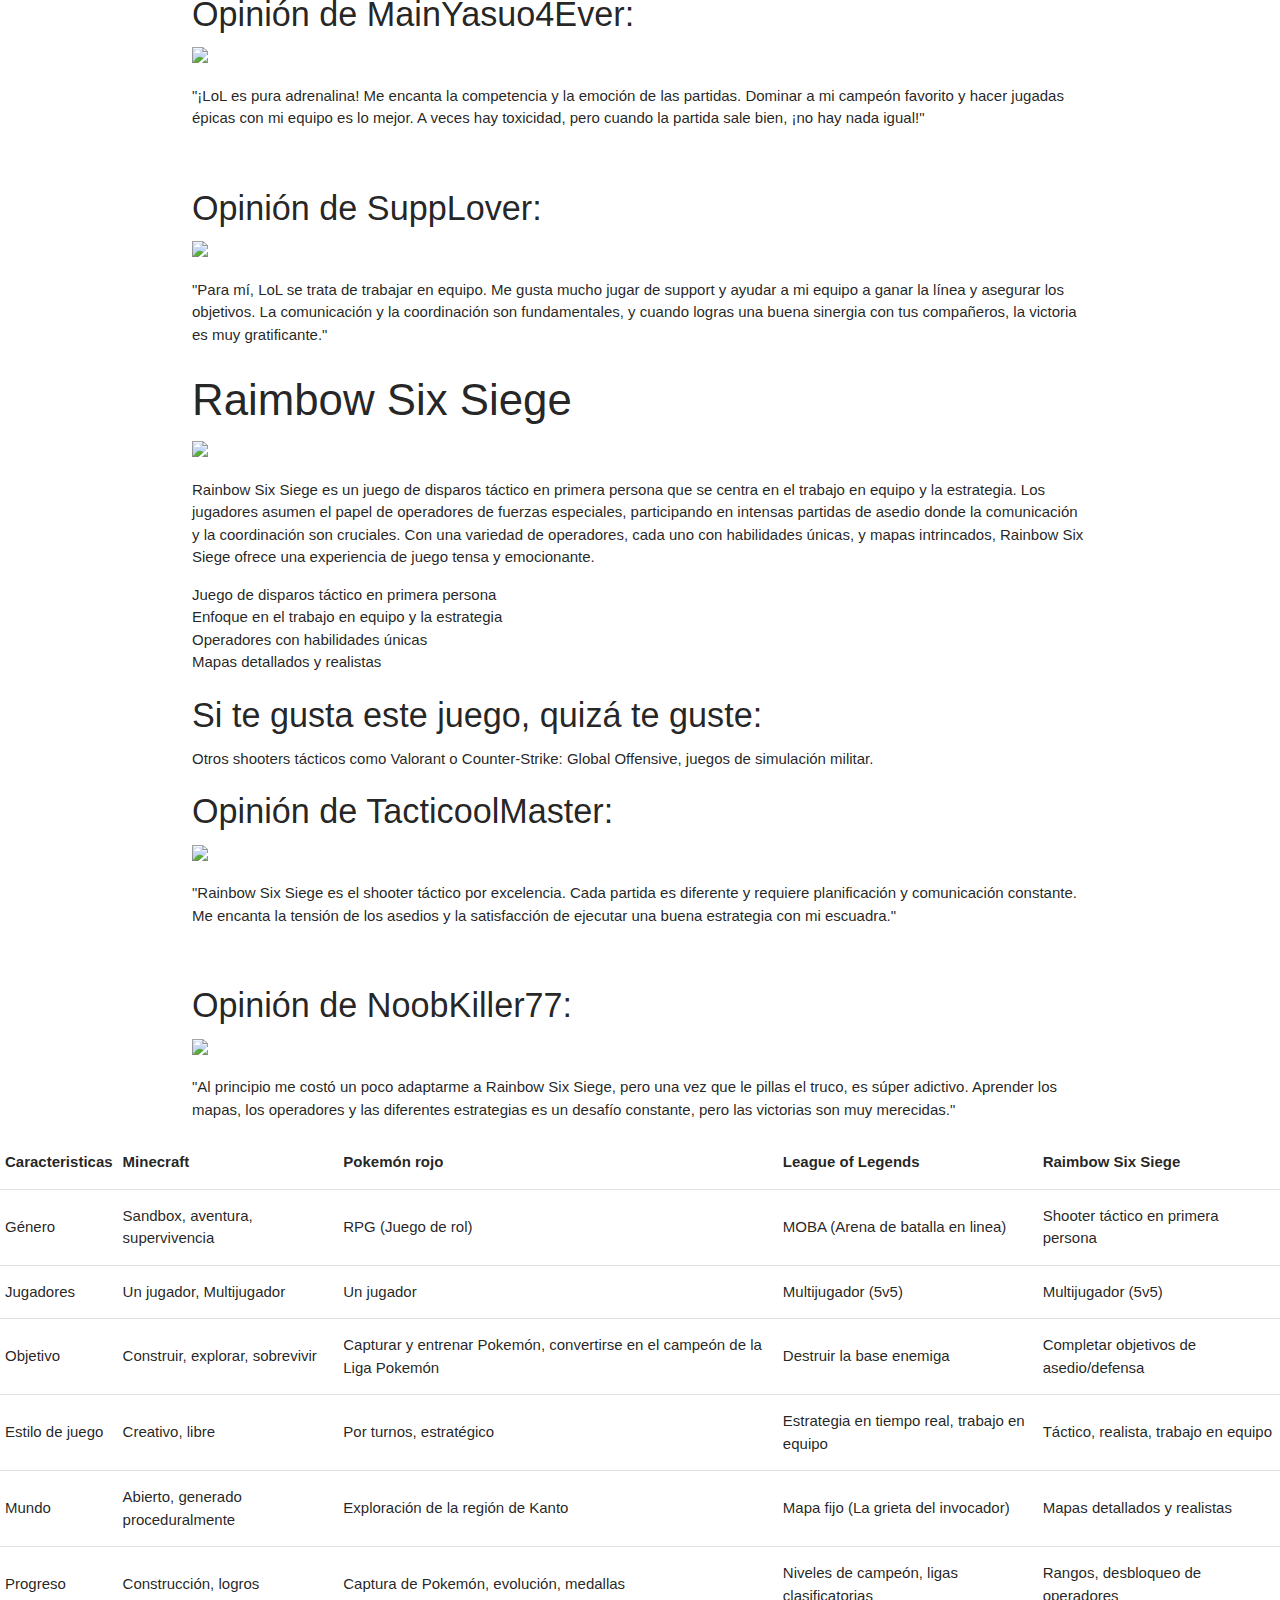
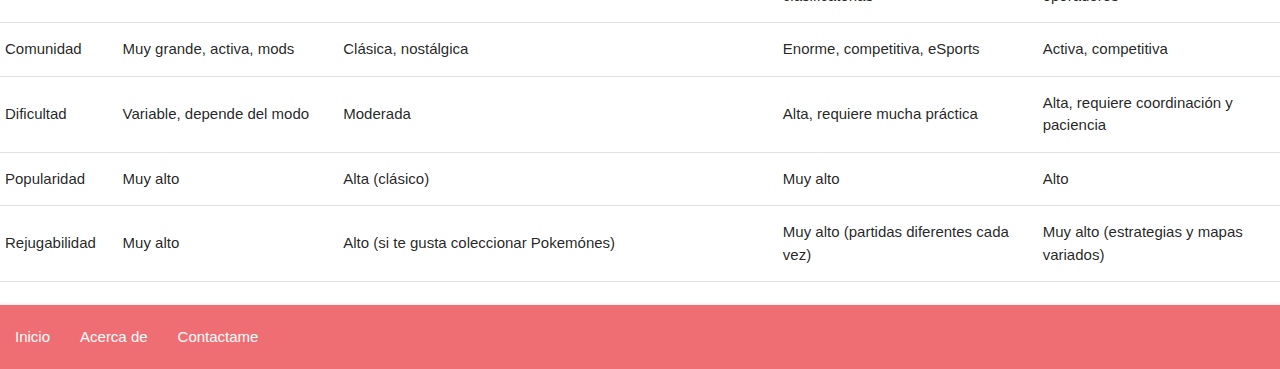
==== commit 861ffda0: "mejora la presentación de las secciones "Inicio" y "Juegos" añadiendo estilos de alineación y profun" ====
--- a/index.html
+++ b/index.html
@@ -45,7 +45,7 @@
     </header>
 
     <section id="inicio">
-        <div class="container">
+        <div class="container center-align z-depth-2" style="padding: 2%;">
             <h2>Inicio</h2>
             <p>Hola viajero!</p>
             <img src="img/Pikachu saludando.gif">
@@ -61,8 +61,10 @@
         </div>
     </section>
 
+    <br><br>
+
     <section id="juegos">
-        <div class="container">
+        <div class="container center-align z-depth-2" style="padding: 2%;">
             <h2>Juegos</h2>
             <h3>Minecraft</h3>
             <p>Un juego que ha trascendido épocas.</p>
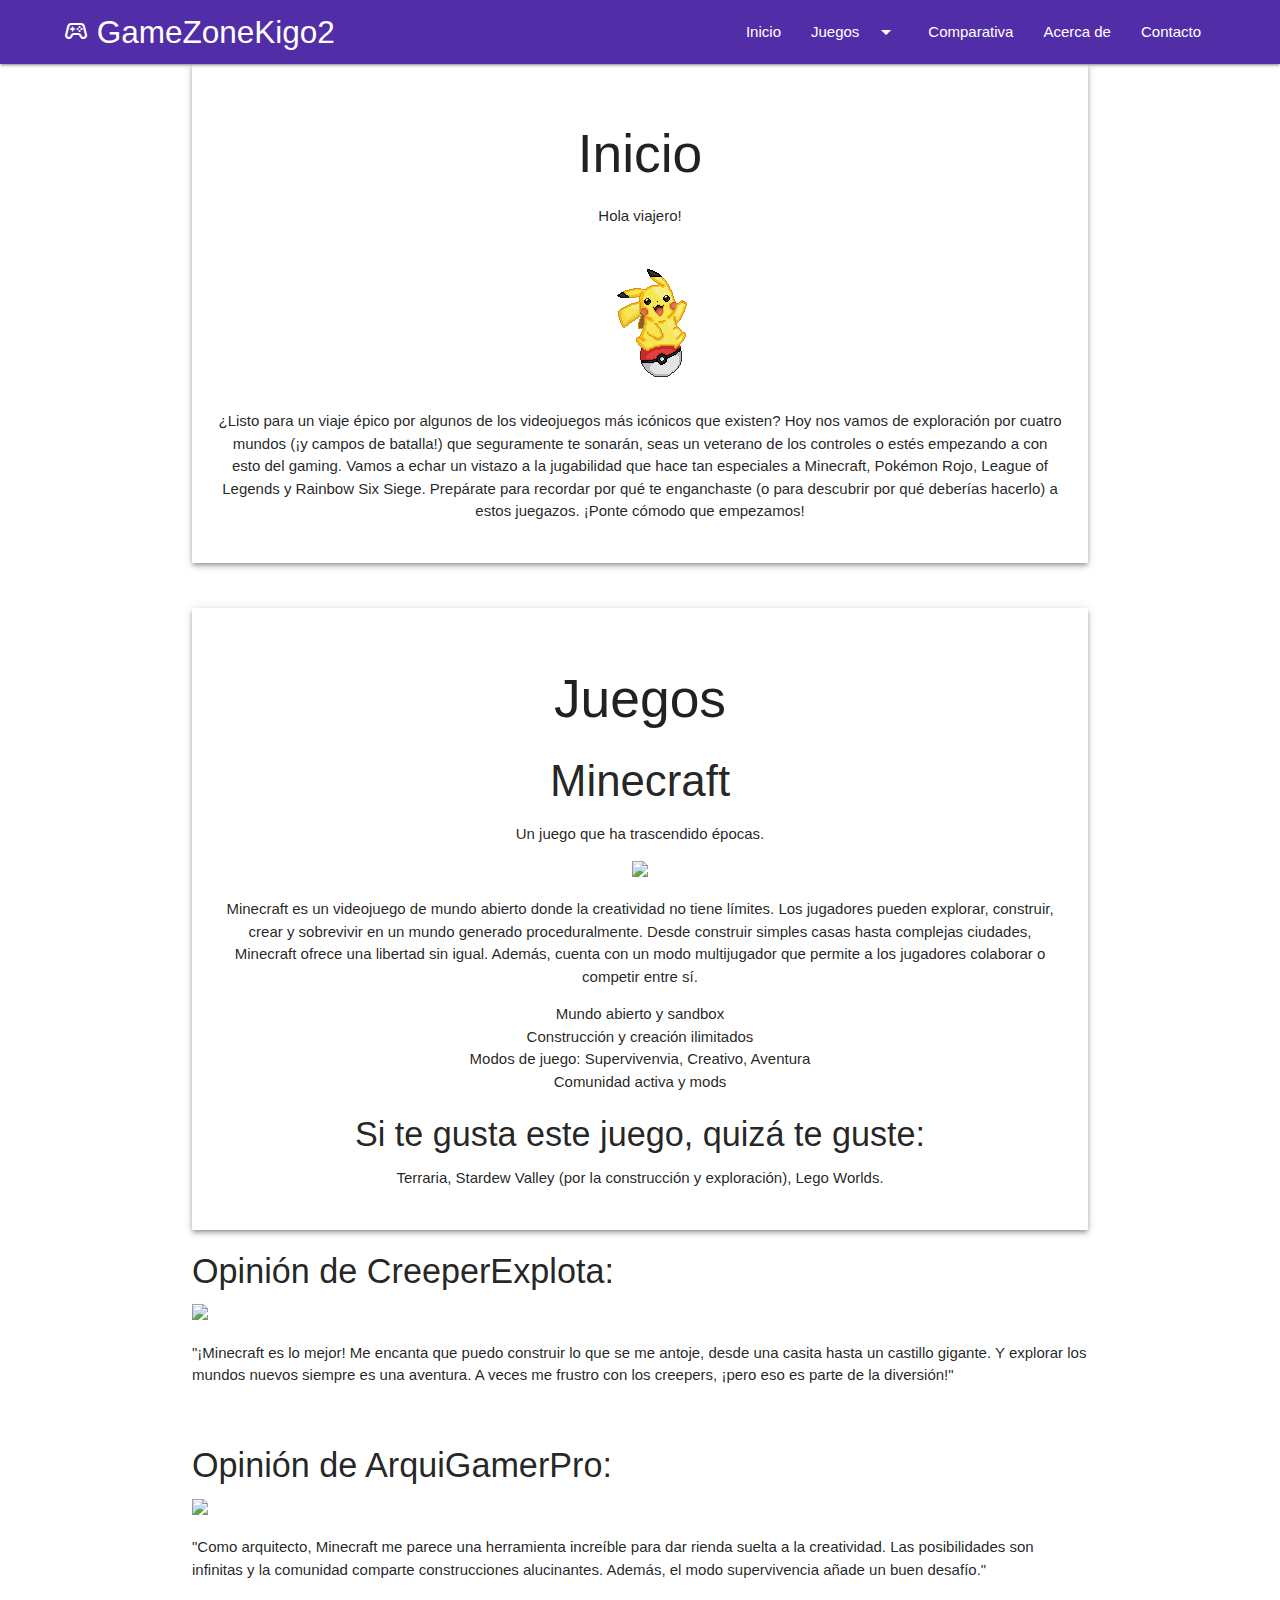
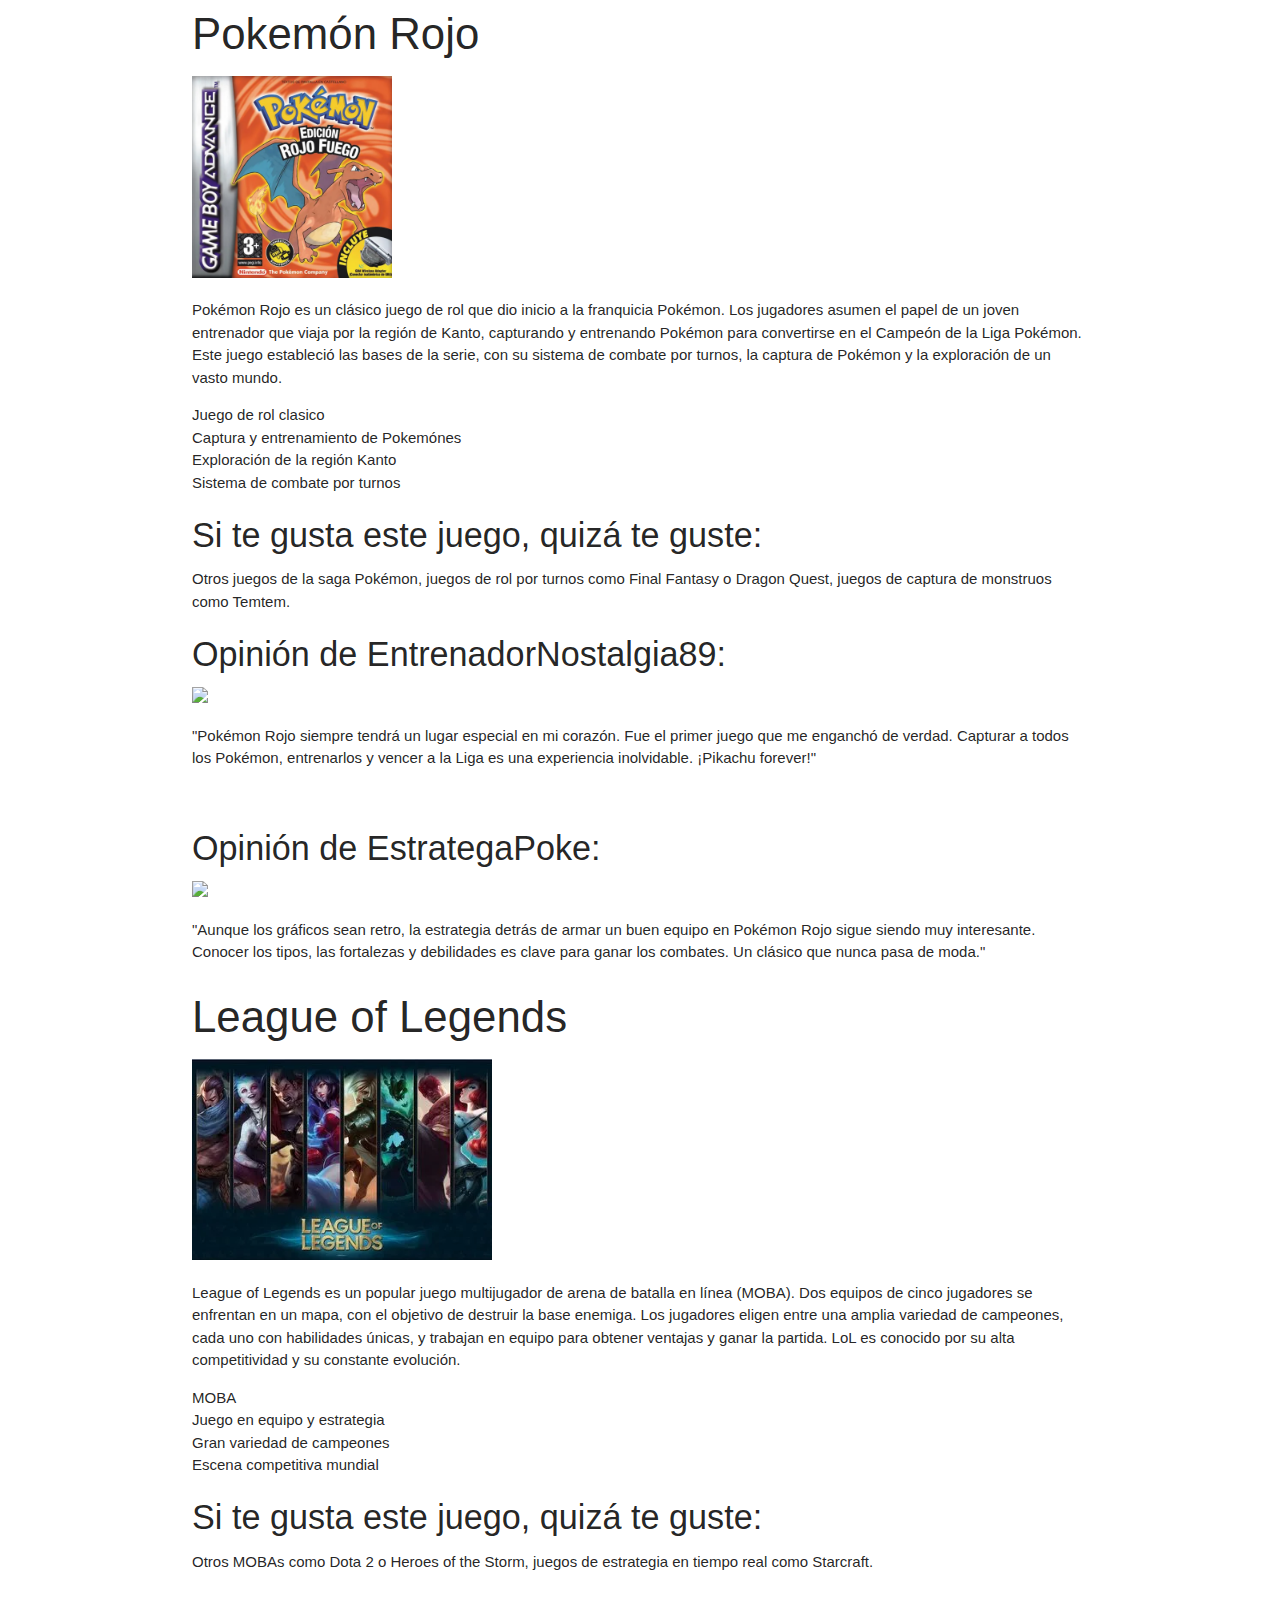
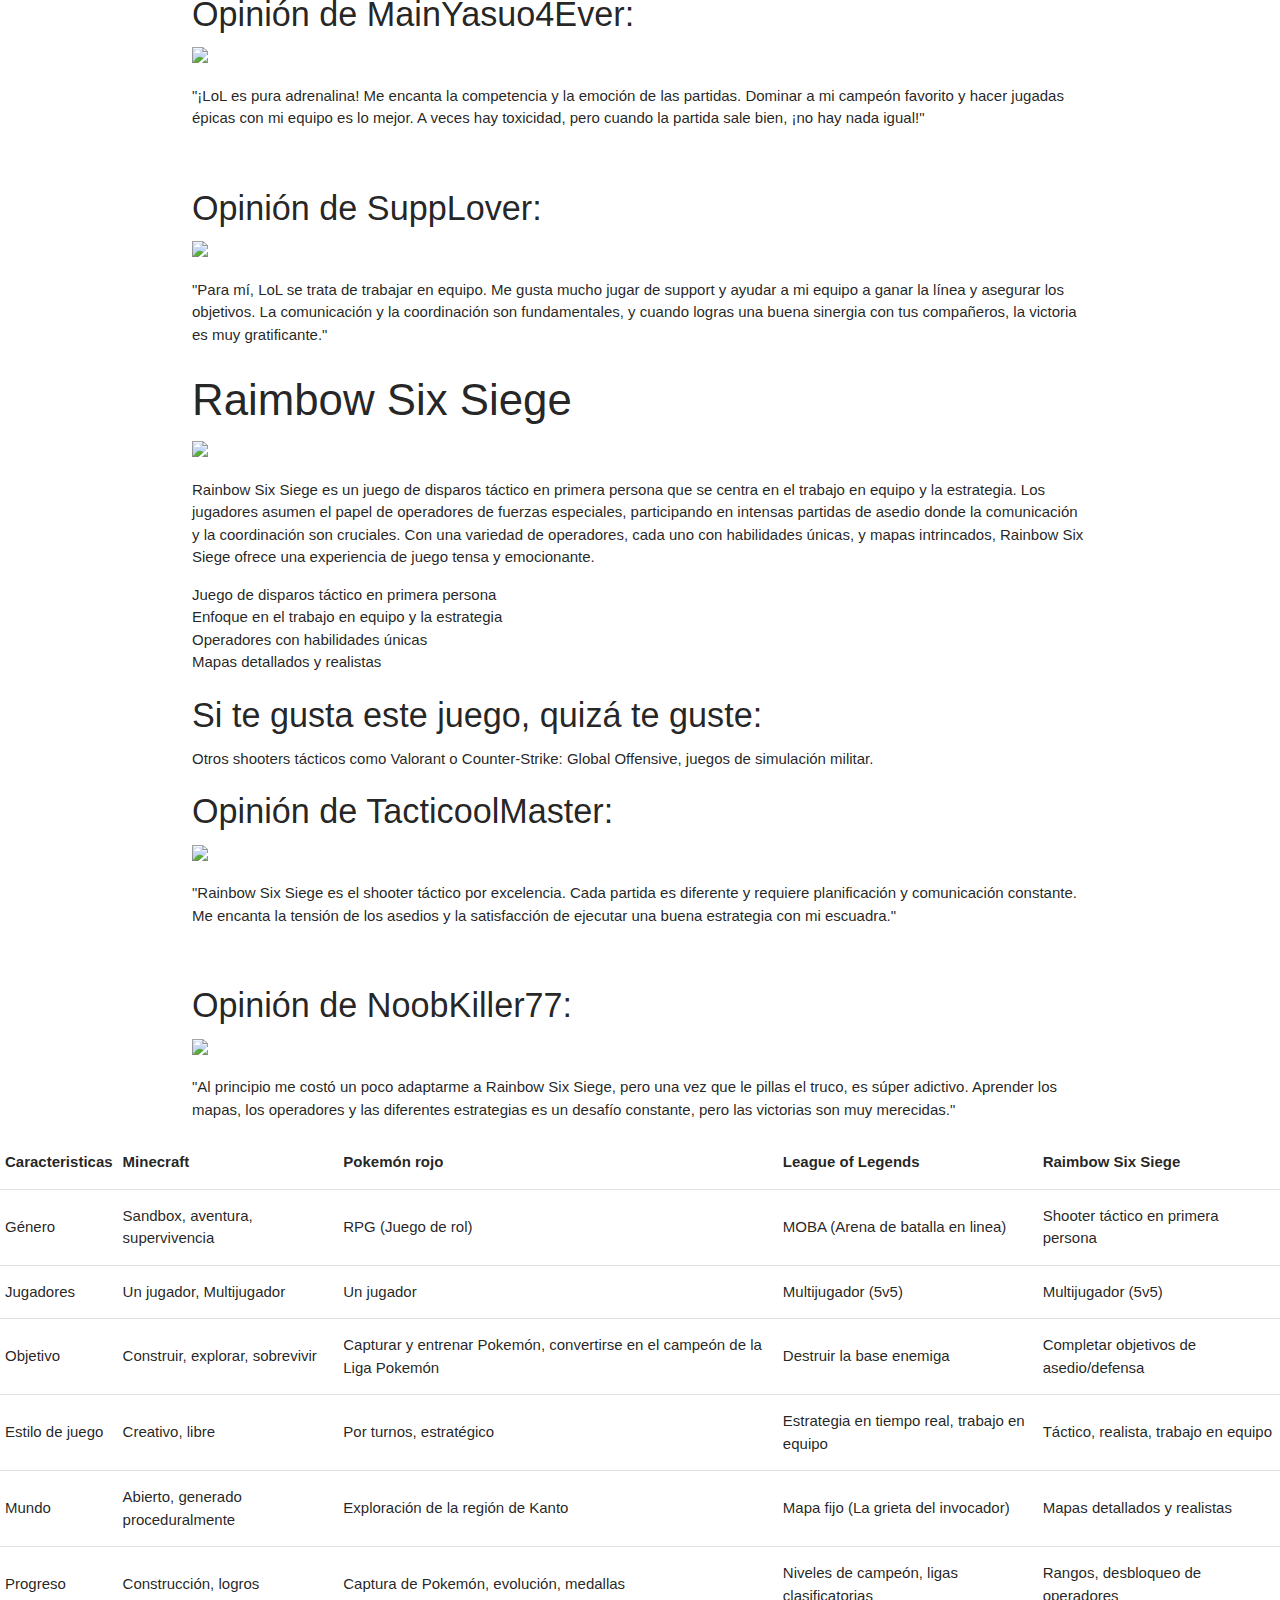
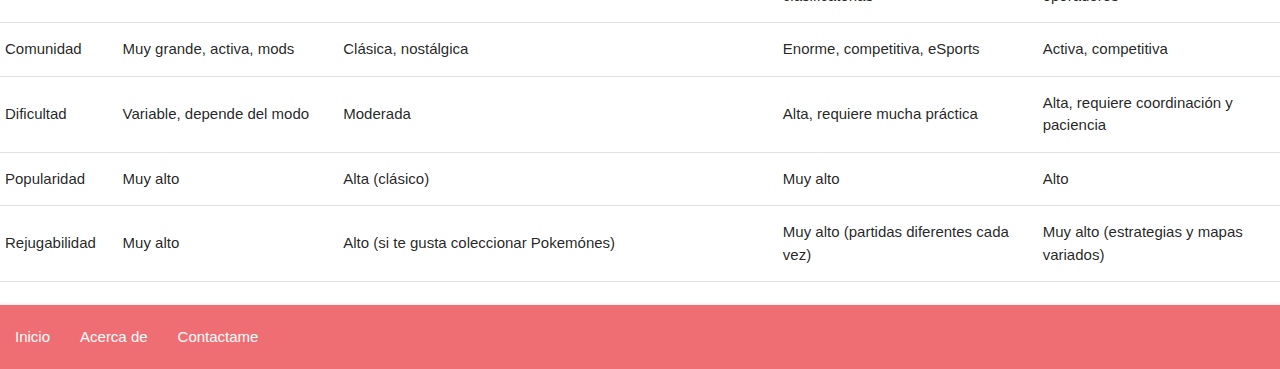
==== commit 392d6103: "mejora la navegación y la estructura del menú, añadiendo un dropdown para "Juegos" y corrigiendo sec" ====
--- a/index.html
+++ b/index.html
@@ -7,7 +7,7 @@
     <!--Import Google Icon Font-->
     <link href="https://fonts.googleapis.com/icon?family=Material+Icons" rel="stylesheet">
     <!--Import materialize.css-->
-    <link type="text/css" rel="stylesheet" href="css/materialize.min.css"  media="screen,projection"/>
+    <link type="text/css" rel="stylesheet" href="css/materialize.min.css" media="screen,projection"/>
 
     <!-- Compiled and minified CSS -->
     <link rel="stylesheet" href="https://cdnjs.cloudflare.com/ajax/libs/materialize/1.0.0/css/materialize.min.css">
@@ -20,28 +20,45 @@
 
 <body>
     <header>
+        <!-- Dropdown Structure -->
+        <ul id="dropdown1" class="dropdown-content">
+            <li><a href="#minecraft">Minecraft</a></li>
+            <li class="divider"></li>
+            <li><a href="#pokemon-rojo">Pokemon Rojo</a></li>
+            <li class="divider"></li>
+            <li><a href="#league-of-legends">League of Legends</a></li>
+            <li class="divider"></li>
+            <li><a href="#rainbow-six-siege">Rainbow Six Siege</a></li> <!-- Corregido -->
+        </ul>
         <div class="navbar-fixed">
-          <nav>
-            <div class="nav-wrapper deep-purple darken-2" style="padding-left: 5%; padding-right: 5%;">
-              <a href="#" class="brand-logo"><span class="material-symbols-outlined">stadia_controller</span> GameZoneKigo2</a>
-              <ul id="nav-mobile" class="right hide-on-med-and-down">
-                <li><a href="#inicio">Inicio</a></li>
-                <li><a href="#juegos">Juegos</a></li>
-                <li><a href="#comparativa">Comparativa</a></li>
-                <li><a href="about.html">Acerca de</a></li>
-                <li><a href="contact.html">Contacto</a></li>
-              </ul>
-            </div>
-          </nav>
-
-          <ul class="sidenav" id="mobile-demo">
+            <nav role="navigation">
+                <div class="nav-wrapper deep-purple darken-2" style="padding-left: 5%; padding-right: 5%;">
+                    <a href="#" class="brand-logo">
+                        <span class="material-symbols-outlined">stadia_controller</span> GameZoneKigo2
+                    </a>
+                    <ul id="nav-mobile" class="right hide-on-med-and-down">
+                        <li><a href="#inicio">Inicio</a></li>
+                        <li>
+                            <a class="dropdown-trigger" href="#juegos" data-target="dropdown1">
+                                Juegos<i class="material-icons right">arrow_drop_down</i>
+                            </a>
+                        </li>
+                        <li><a href="#comparativa">Comparativa</a></li>
+                        <li><a href="about.html">Acerca de</a></li>
+                        <li><a href="contact.html">Contacto</a></li>
+                    </ul>
+                </div>
+            </nav>
+        </div>
+    
+        <!-- Mobile Navigation -->
+        <ul class="sidenav" id="mobile-demo">
             <li><a href="#inicio">Inicio</a></li>
-                <li><a href="#juegos">Juegos</a></li>
-                <li><a href="#comparativa">Comparativa</a></li>
-                <li><a href="about.html">Acerca de</a></li>
-                <li><a href="contact.html">Contacto</a></li>
-          </ul>
-        </div>
+            <li><a href="#juegos">Juegos</a></li>
+            <li><a href="#comparativa">Comparativa</a></li>
+            <li><a href="about.html">Acerca de</a></li>
+            <li><a href="contact.html">Contacto</a></li>
+        </ul>
     </header>
 
     <section id="inicio">
@@ -63,8 +80,8 @@
 
     <br><br>
 
-    <section id="juegos">
-        <div class="container center-align z-depth-2" style="padding: 2%;">
+    <section id="minecraft">
+        </section><div class="container center-align z-depth-2" style="padding: 2%;">
             <h2>Juegos</h2>
             <h3>Minecraft</h3>
             <p>Un juego que ha trascendido épocas.</p>
@@ -118,7 +135,7 @@
         </div>
     </section>
 
-    <section>
+    <section id="pokemon-rojo">
         <div class="container">
             <h3>Pokemón Rojo</h3>
             <img src="img/Car__tula_Rojo_Fuego.png-250x252.jpg" width="200px">
@@ -140,6 +157,7 @@
                 Otros juegos de la saga Pokémon, juegos de rol por turnos como Final Fantasy o 
                 Dragon Quest, juegos de captura de monstruos como Temtem.</p>
         </div>
+        
     </section>
 
     <section id="coments">
@@ -172,7 +190,7 @@
         </div>
     </section>
 
-    <section>
+    <section id="league-of-legends">
         <div class="container">
             <h3>League of Legends</h3>
             <img src="img/league-of-legends-champions-i102252.webp" width="300px">
@@ -192,7 +210,7 @@
 
             <p><h4>Si te gusta este juego, quizá te guste:</h4>
                 Otros MOBAs como Dota 2 o Heroes of the Storm, juegos de estrategia en tiempo real como Starcraft.</p>
-            </div>
+        </div>
     </section>
 
     <section id="coments">
@@ -225,7 +243,7 @@
         </div>
     </section>
 
-    <section>
+    <section id="raimbow-six-siege">
         <div class="container">
             <h3>Raimbow Six Siege</h3>
             <img src="https://imgs.search.brave.com/gPtC7sBeVFWYsjVRiobvdtEAftgd-P6BZ4XaVFzFF4g/rs:fit:860:0:0:0/g:ce/aHR0cHM6Ly9pbWFn/ZS5hcGkucGxheXN0/YXRpb24uY29tL3Z1/bGNhbi9hcC9ybmQv/MjAyMjEwLzIwMTkv/UzhLVG1aTXZlbWZS/OHlmQXFIdkxwR0lQ/LmpwZw" width="300px">
@@ -372,6 +390,22 @@
             </ul>
         </nav>
     </footer>
+
+    <!-- Inicialización de Materialize -->
+    <script>
+        document.addEventListener('DOMContentLoaded', function() {
+            // Inicializar el dropdown
+            var dropdowns = document.querySelectorAll('.dropdown-trigger');
+            M.Dropdown.init(dropdowns, {
+                coverTrigger: false, // Opcional: para que el menú no cubra el trigger
+                constrainWidth: false // Opcional: para que el ancho no esté limitado al trigger
+            });
+
+            // Inicializar el sidenav para navegación móvil
+            var sidenavs = document.querySelectorAll('.sidenav');
+            M.Sidenav.init(sidenavs);
+        });
+    </script>
     
 </body>
 </html>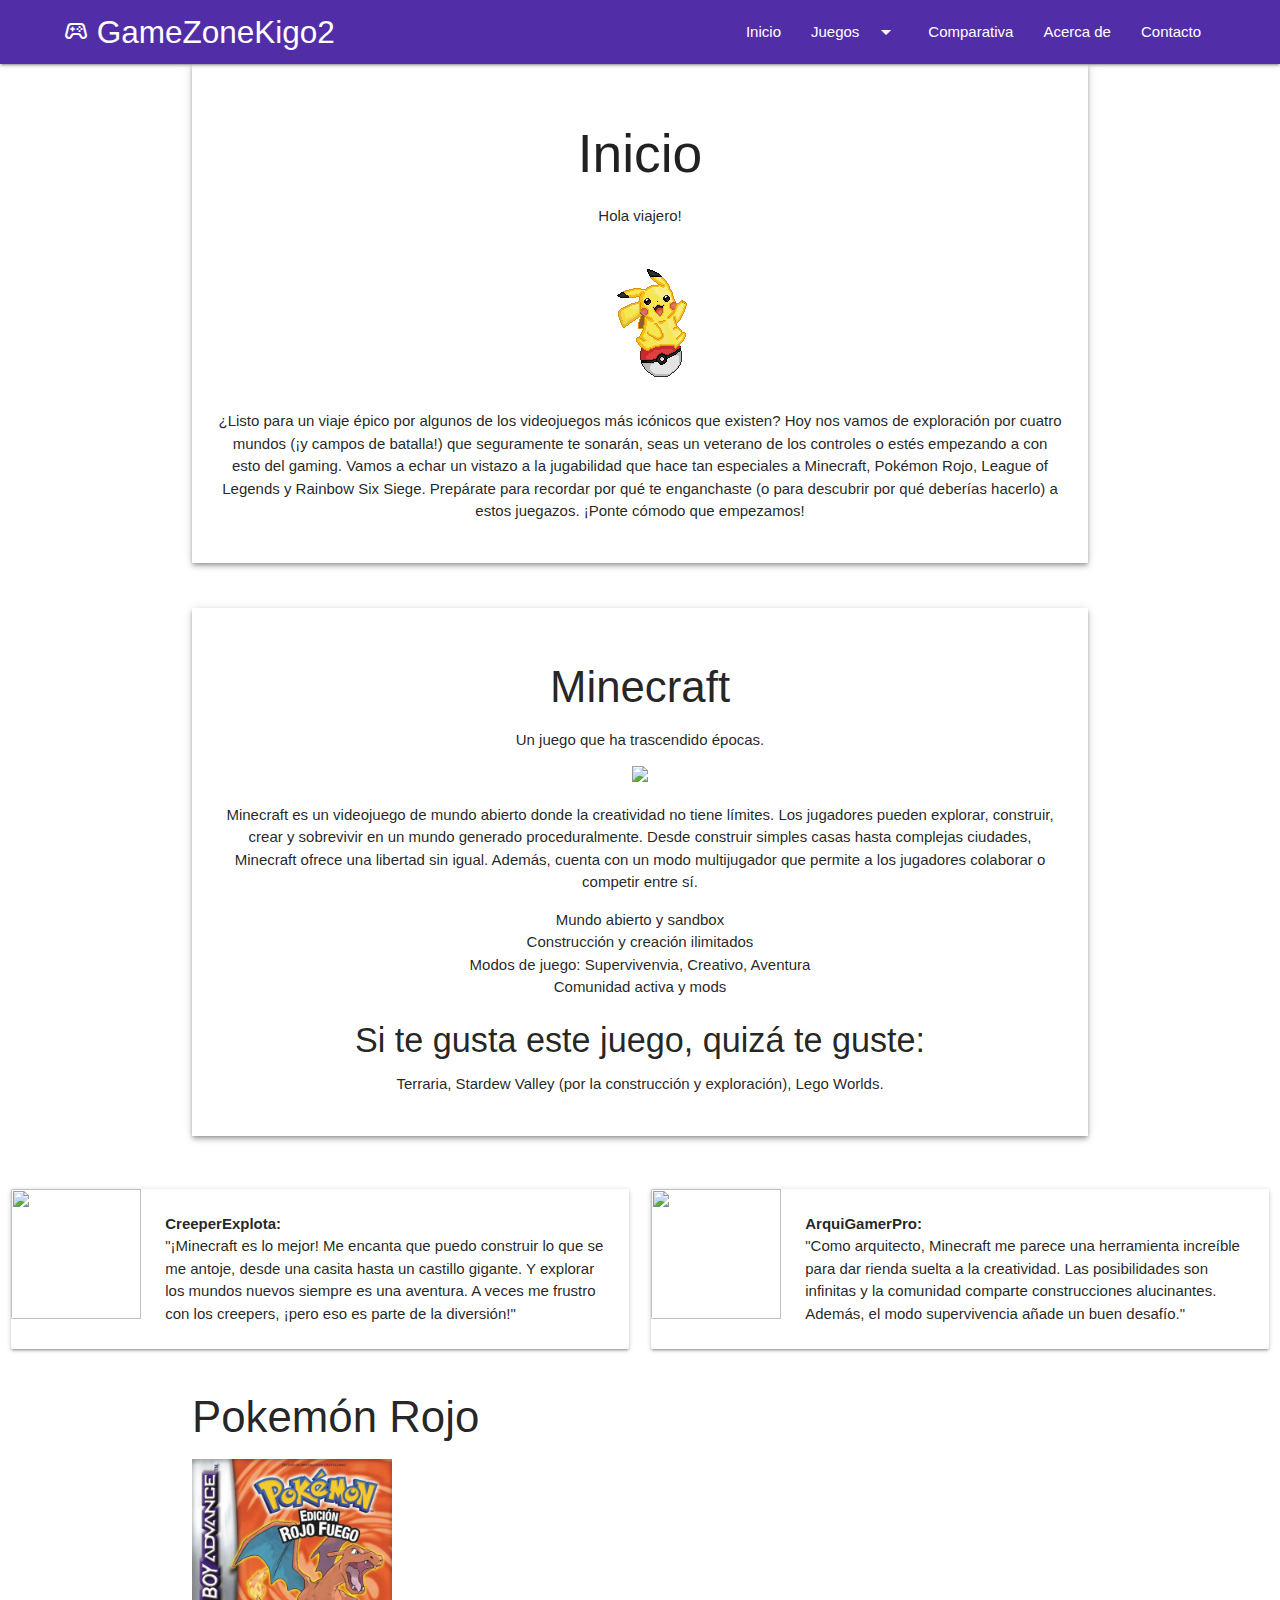
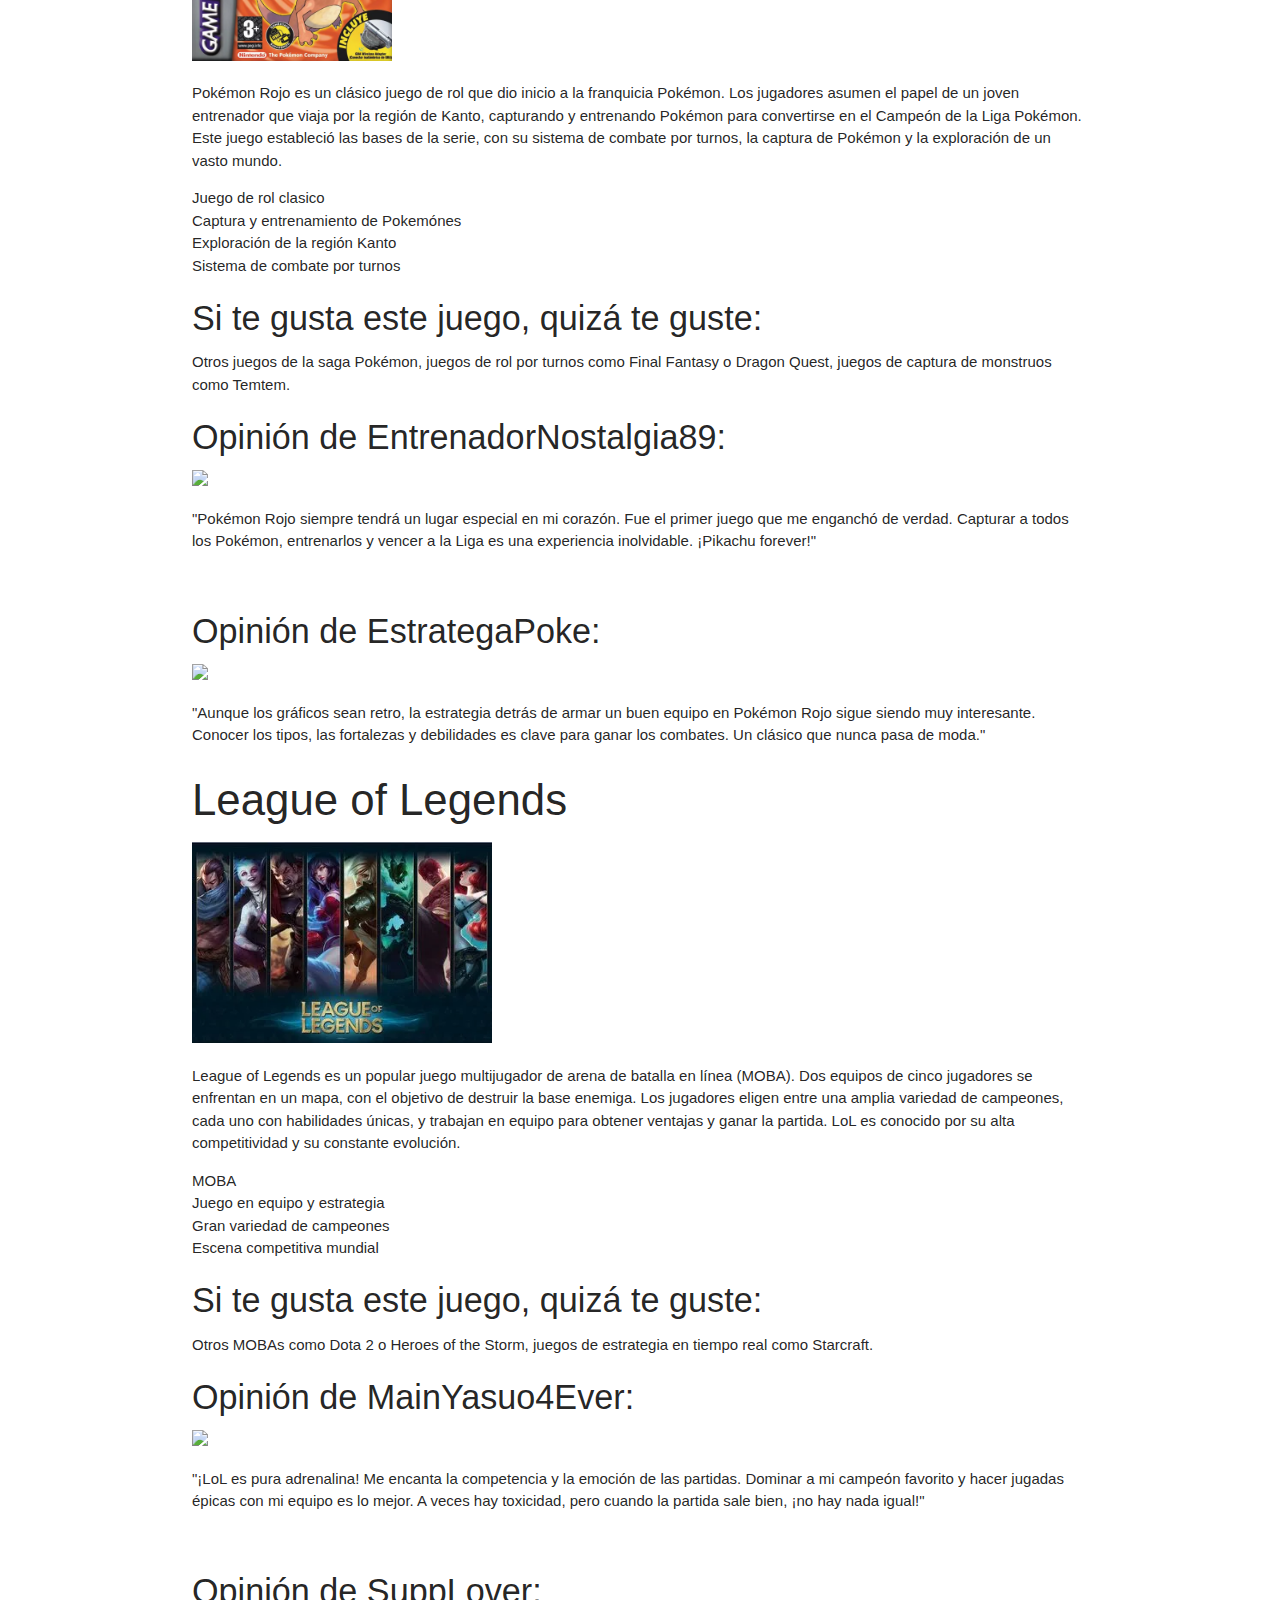
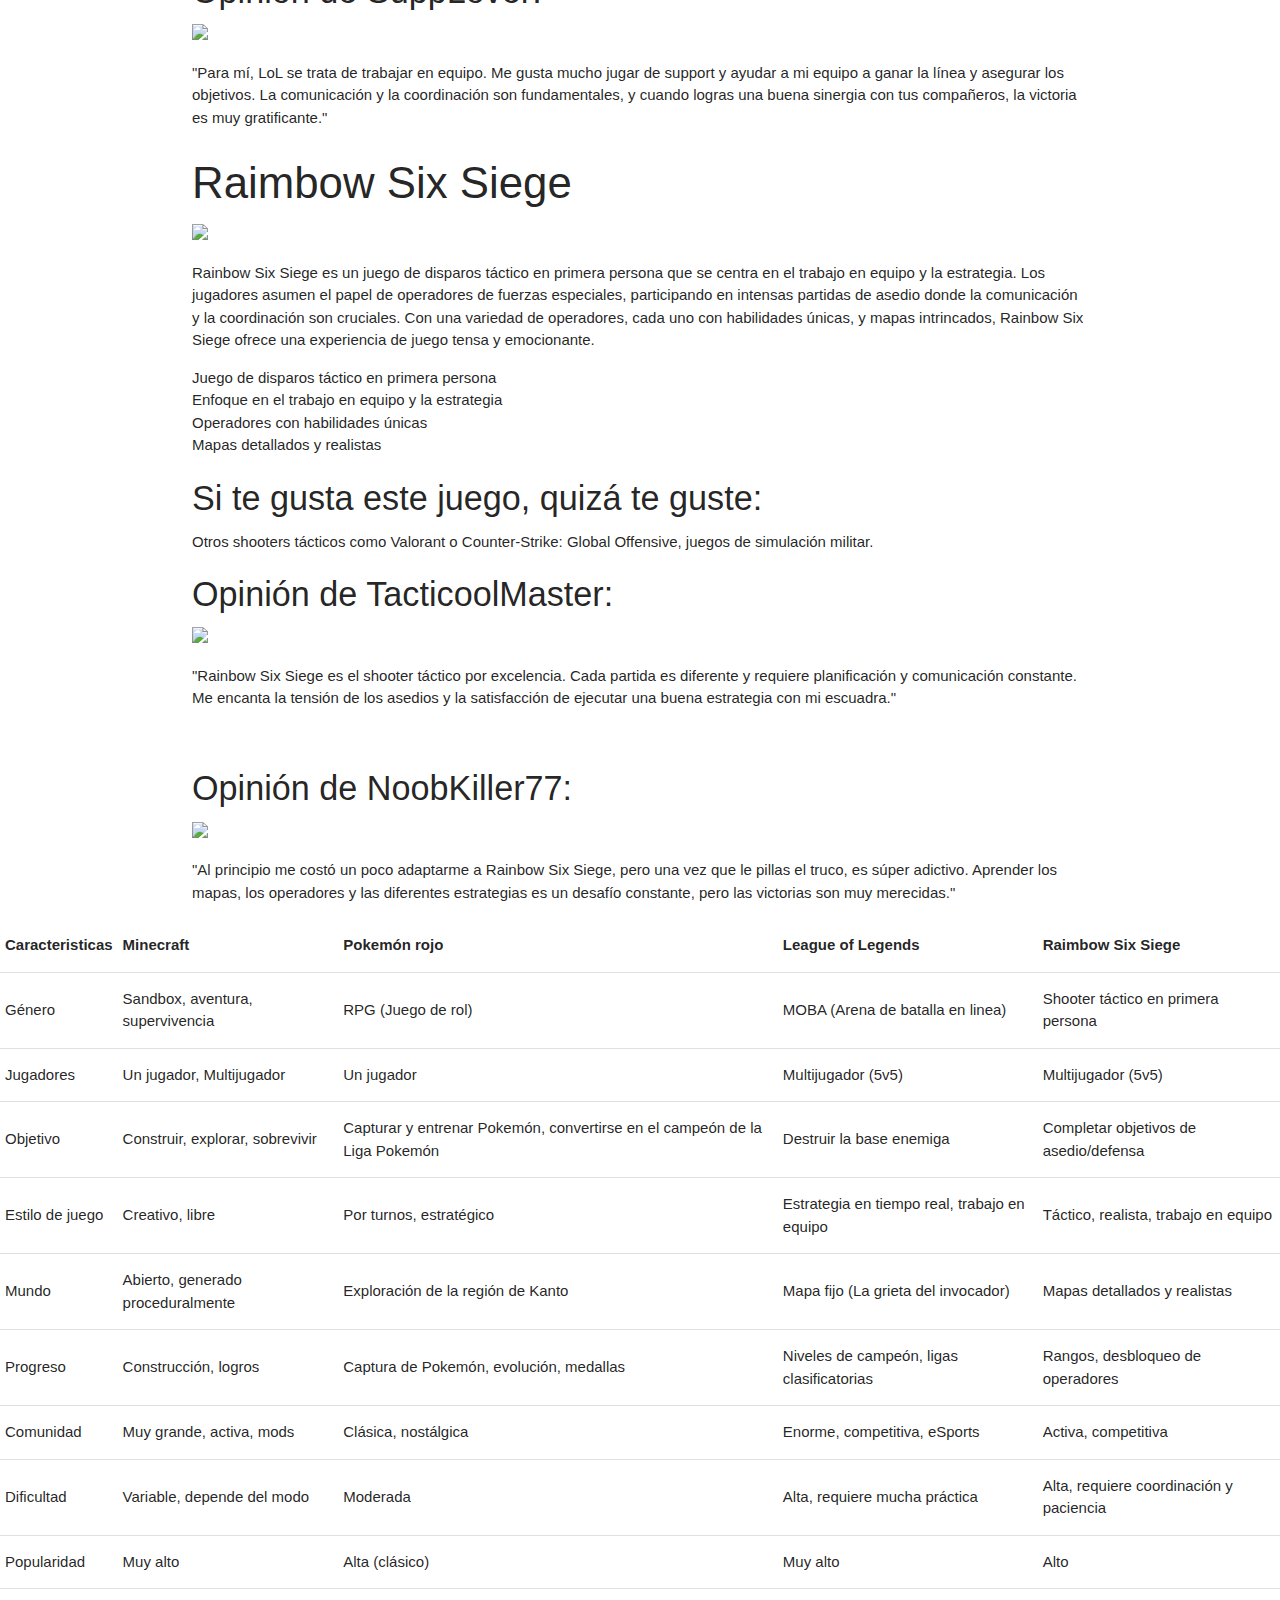
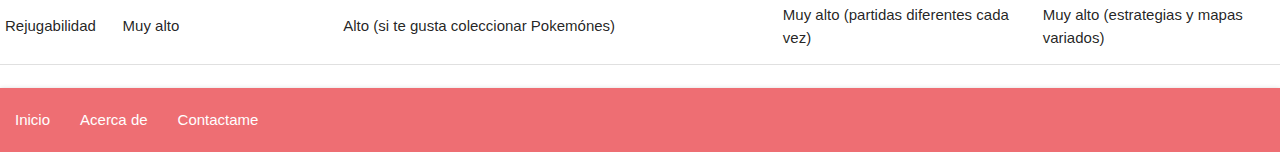
==== commit d1aa92a5: "corrige errores tipográficos en los IDs de las secciones y mejora la presentación de opiniones en la" ====
--- a/index.html
+++ b/index.html
@@ -28,7 +28,7 @@
             <li class="divider"></li>
             <li><a href="#league-of-legends">League of Legends</a></li>
             <li class="divider"></li>
-            <li><a href="#rainbow-six-siege">Rainbow Six Siege</a></li> <!-- Corregido -->
+            <li><a href="#rainbow-six-siege">Rainbow Six Siege</a></li>
         </ul>
         <div class="navbar-fixed">
             <nav role="navigation">
@@ -81,8 +81,7 @@
     <br><br>
 
     <section id="minecraft">
-        </section><div class="container center-align z-depth-2" style="padding: 2%;">
-            <h2>Juegos</h2>
+        <div class="container center-align z-depth-2" style="padding: 2%;">
             <h3>Minecraft</h3>
             <p>Un juego que ha trascendido épocas.</p>
             <img src="https://imgs.search.brave.com/19FyznLSJekXM9n3pLzsC2tjLEFM5TJRBRzVrl-_TTM/rs:fit:860:0:0:0/g:ce/aHR0cHM6Ly93d3cu/bWluZWNyYWZ0Lm5l/dC9jb250ZW50L2Rh/bS9taW5lY3JhZnRu/ZXQvZ2FtZXMvbWlu/ZWNyYWZ0L2tleS1h/cnQvSG9tZXBhZ2Vf/RGlzY292ZXItb3Vy/LWdhbWVzX01DLVZh/bmlsbGEtS2V5QXJ0/Xzg2NHg4NjQuanBn" width="200px">
@@ -105,33 +104,44 @@
         </div>
     </section>
 
+    <br><br>
+
     <section id="coments">
-        <div class="container">
-            <div class="opinion">
-                <h4>Opinión de CreeperExplota:</h4>
-                <img src="https://imgs.search.brave.com/lqsWA0KIuHtLUXVBKJbAYhhW_RNnvOzuL6SKDvHVGEI/rs:fit:860:0:0:0/g:ce/aHR0cHM6Ly93YWxs/cGFwZXJzLmNvbS9p/bWFnZXMvaGQvbWlu/ZWNyYWZ0LXByb2Zp/bGUtcGljdHVyZXMt/MTI0Mi14LTEyMzUt/eml4OGUxdTRrdzl6/ajNjai5qcGc">
-            </div>
-
-            <p>
-                "¡Minecraft es lo mejor! Me encanta que puedo construir lo que se me antoje, 
-                desde una casita hasta un castillo gigante. Y explorar los mundos nuevos siempre 
-                es una aventura. A veces me frustro con los creepers, ¡pero eso es parte de la diversión!"
-            </p>
-        </div>
-    
-    <br>
-
-        <div class="container">
-            <div class="opinion">
-                <h4>Opinión de ArquiGamerPro:</h4>
-                <img src="https://imgs.search.brave.com/yvihygb0Qs9V4dWgnc7kpn-8DQwgNuBLWbt_3Ume_r8/rs:fit:860:0:0:0/g:ce/aHR0cHM6Ly93YWxs/cGFwZXJzLmNvbS9p/bWFnZXMvZmVhdHVy/ZWQvaW1hZ2VuZXMt/ZGUtcGVyZmlsLWRl/LWp1ZWdvcy14cGNk/NnE1dXVkMmk0NXY4/LmpwZw">
-            </div>
-
-            <p>
-                "Como arquitecto, Minecraft me parece una herramienta increíble para dar rienda suelta 
-                a la creatividad. Las posibilidades son infinitas y la comunidad comparte construcciones 
-                alucinantes. Además, el modo supervivencia añade un buen desafío."
-            </p>
+        <div class="row">
+            <div class="col s6">
+                <div class="card horizontal">
+                    <div class="card-image">
+                        <img style="width: 130px; height: 130px;" src="https://imgs.search.brave.com/lqsWA0KIuHtLUXVBKJbAYhhW_RNnvOzuL6SKDvHVGEI/rs:fit:860:0:0:0/g:ce/aHR0cHM6Ly93YWxs/cGFwZXJzLmNvbS9p/bWFnZXMvaGQvbWlu/ZWNyYWZ0LXByb2Zp/bGUtcGljdHVyZXMt/MTI0Mi14LTEyMzUt/eml4OGUxdTRrdzl6/ajNjai5qcGc">
+                    </div>
+                    <div class="card-stacked">
+                        <div class="card-content">
+                            <p><b>CreeperExplota:</b></p>
+                            <p>
+                                "¡Minecraft es lo mejor! Me encanta que puedo construir lo que se me antoje, 
+                                desde una casita hasta un castillo gigante. Y explorar los mundos nuevos siempre 
+                                es una aventura. A veces me frustro con los creepers, ¡pero eso es parte de la diversión!"
+                            </p>
+                        </div>
+                    </div>
+                </div>
+            </div>
+            <div class="col s6">
+                <div class="card horizontal">
+                    <div class="card-image">
+                        <img style="width: 130px; height: 130px;" src="https://imgs.search.brave.com/yvihygb0Qs9V4dWgnc7kpn-8DQwgNuBLWbt_3Ume_r8/rs:fit:860:0:0:0/g:ce/aHR0cHM6Ly93YWxs/cGFwZXJzLmNvbS9p/bWFnZXMvZmVhdHVy/ZWQvaW1hZ2VuZXMt/ZGUtcGVyZmlsLWRl/LWp1ZWdvcy14cGNk/NnE1dXVkMmk0NXY4/LmpwZw">
+                    </div>
+                    <div class="card-stacked">
+                        <div class="card-content">
+                            <p><b>ArquiGamerPro:</b></p>
+                            <p>
+                                "Como arquitecto, Minecraft me parece una herramienta increíble para dar rienda suelta 
+                                a la creatividad. Las posibilidades son infinitas y la comunidad comparte construcciones 
+                                alucinantes. Además, el modo supervivencia añade un buen desafío."
+                            </p>
+                        </div>
+                    </div>
+                </div>
+            </div>
         </div>
     </section>
 
@@ -243,7 +253,7 @@
         </div>
     </section>
 
-    <section id="raimbow-six-siege">
+    <section id="rainbow-six-siege">
         <div class="container">
             <h3>Raimbow Six Siege</h3>
             <img src="https://imgs.search.brave.com/gPtC7sBeVFWYsjVRiobvdtEAftgd-P6BZ4XaVFzFF4g/rs:fit:860:0:0:0/g:ce/aHR0cHM6Ly9pbWFn/ZS5hcGkucGxheXN0/YXRpb24uY29tL3Z1/bGNhbi9hcC9ybmQv/MjAyMjEwLzIwMTkv/UzhLVG1aTXZlbWZS/OHlmQXFIdkxwR0lQ/LmpwZw" width="300px">
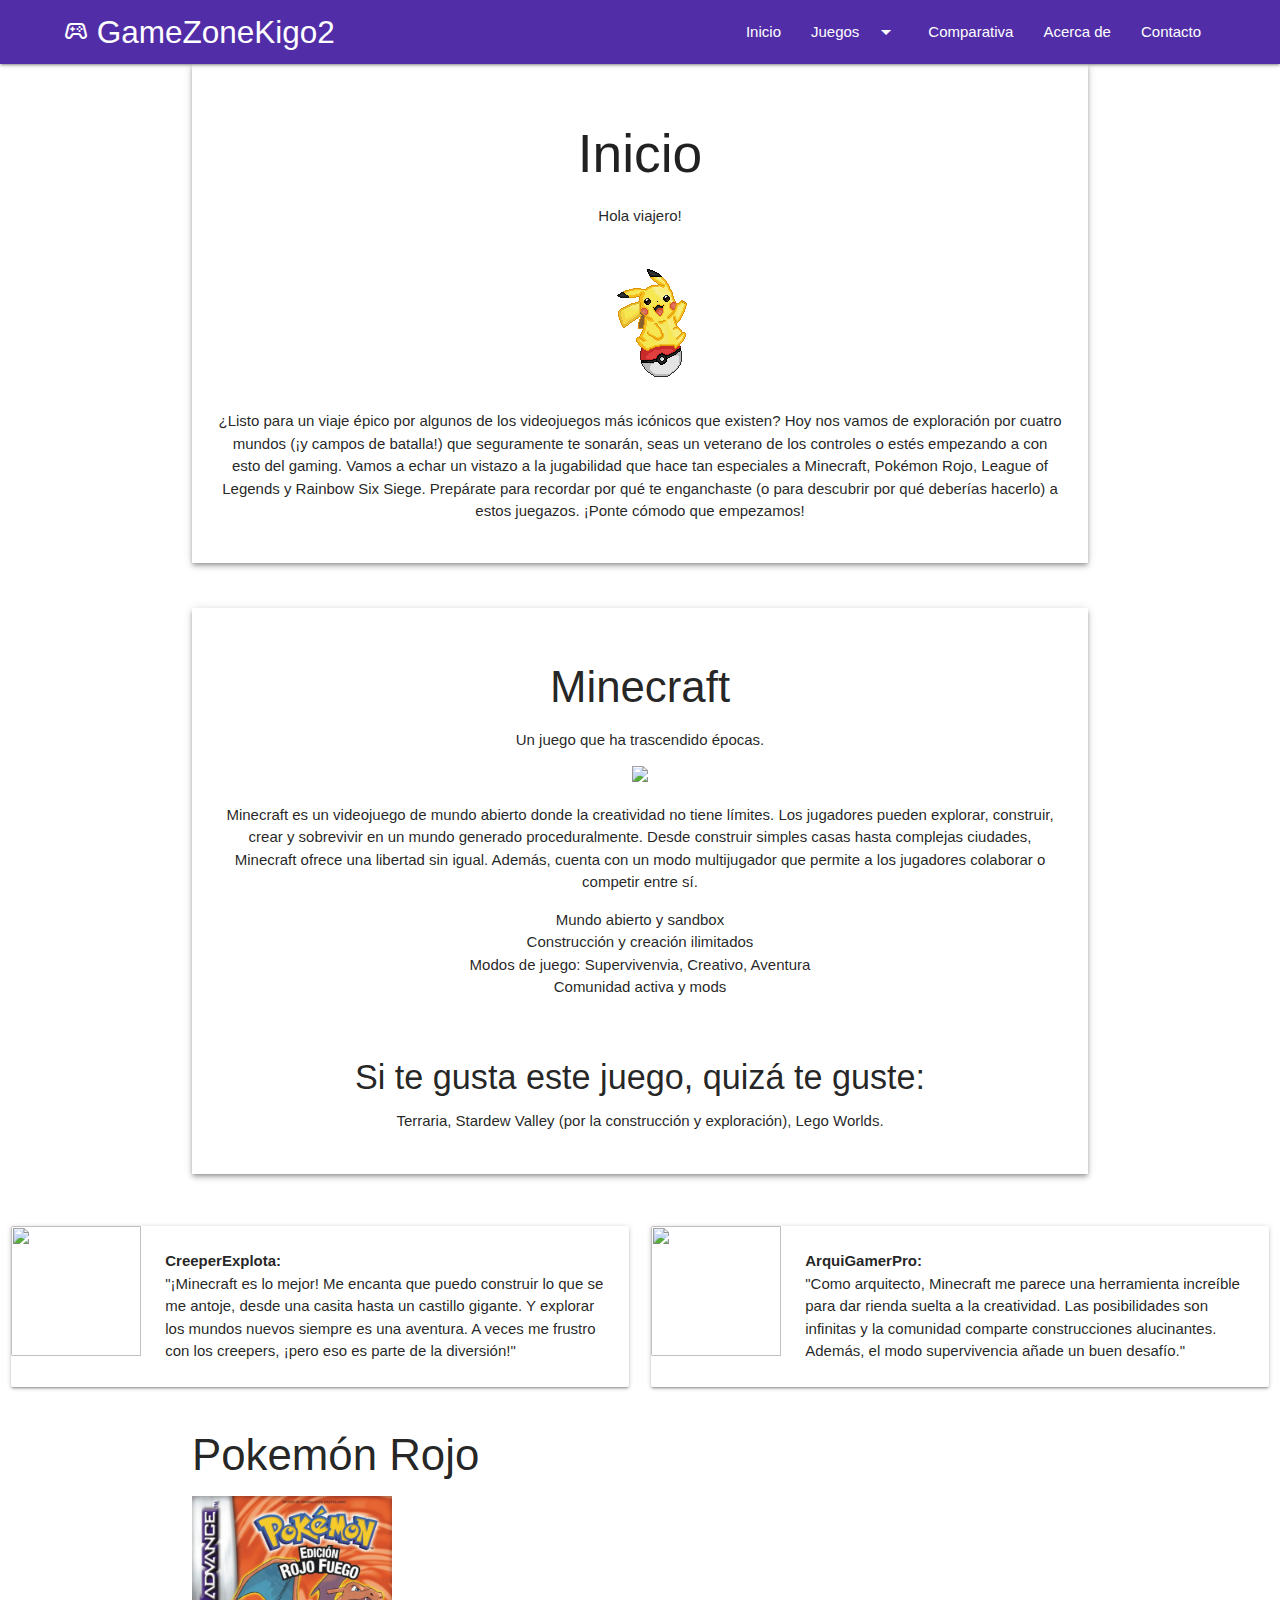
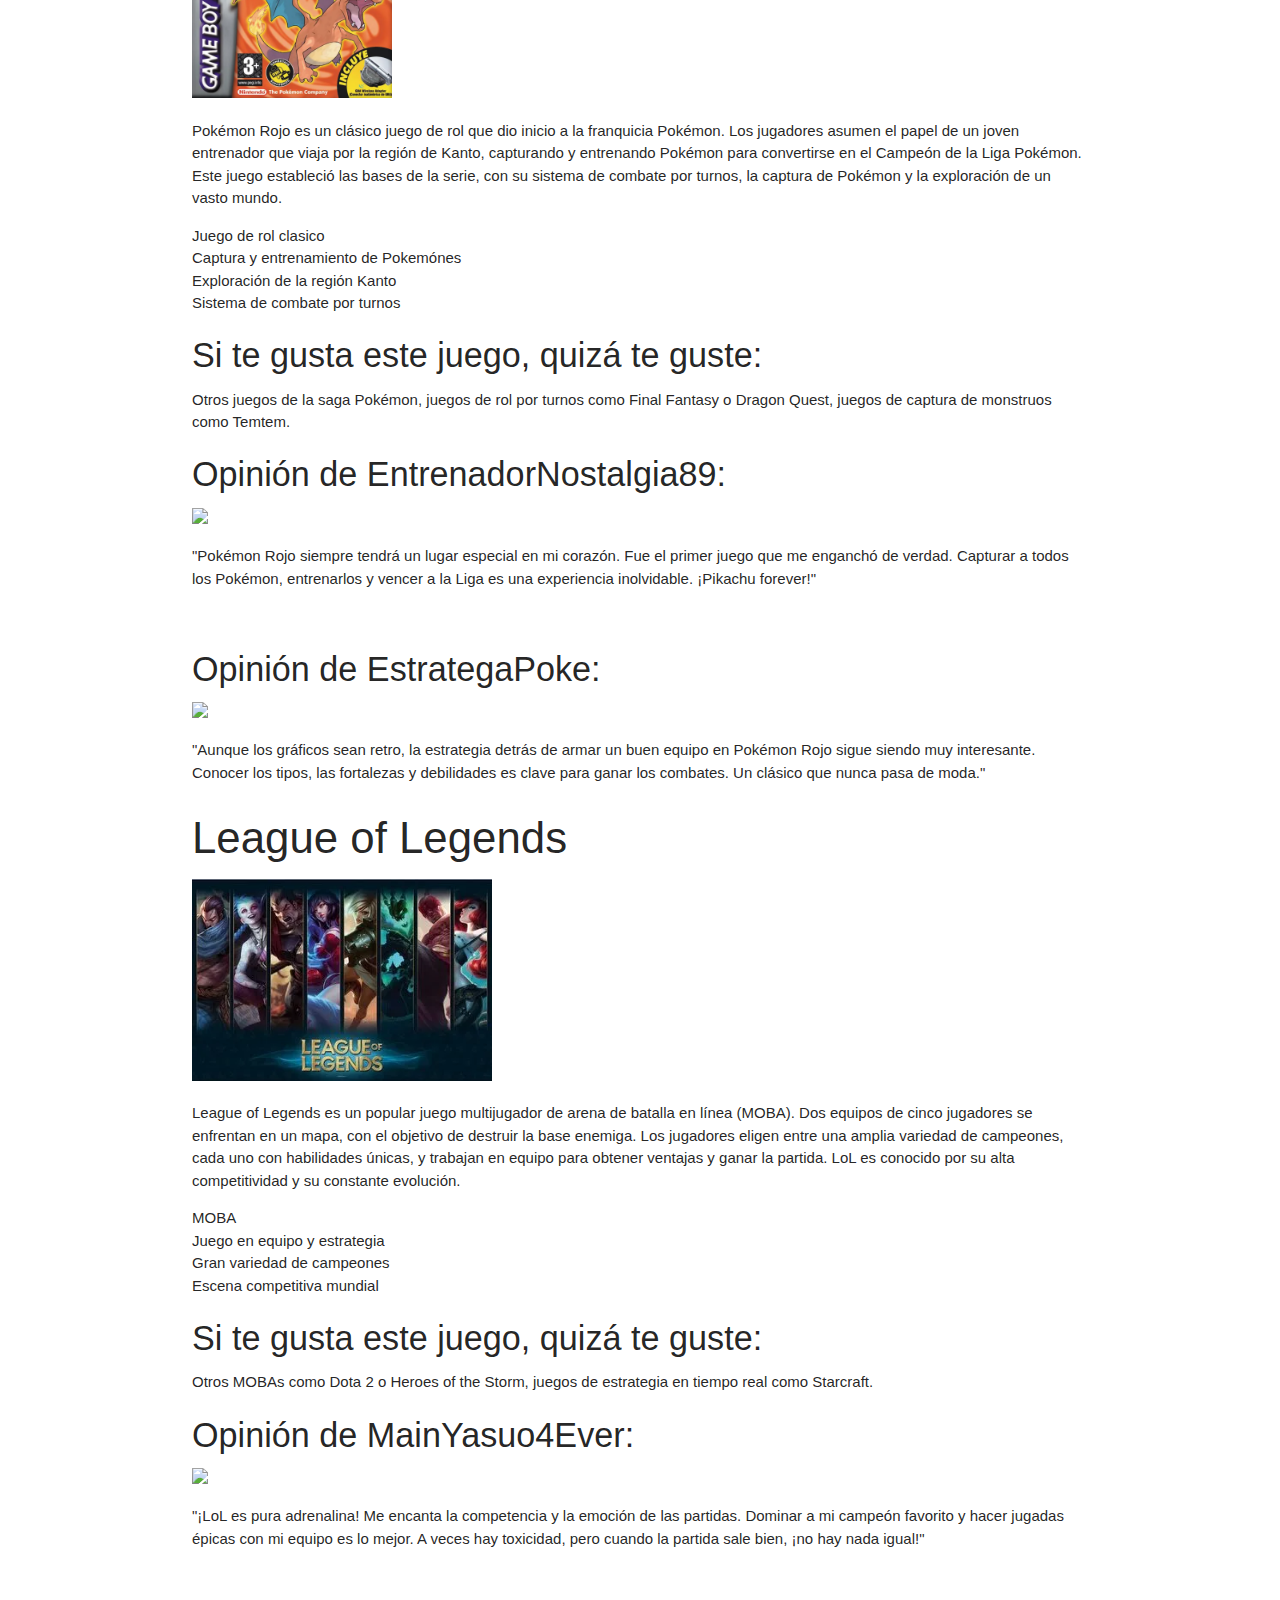
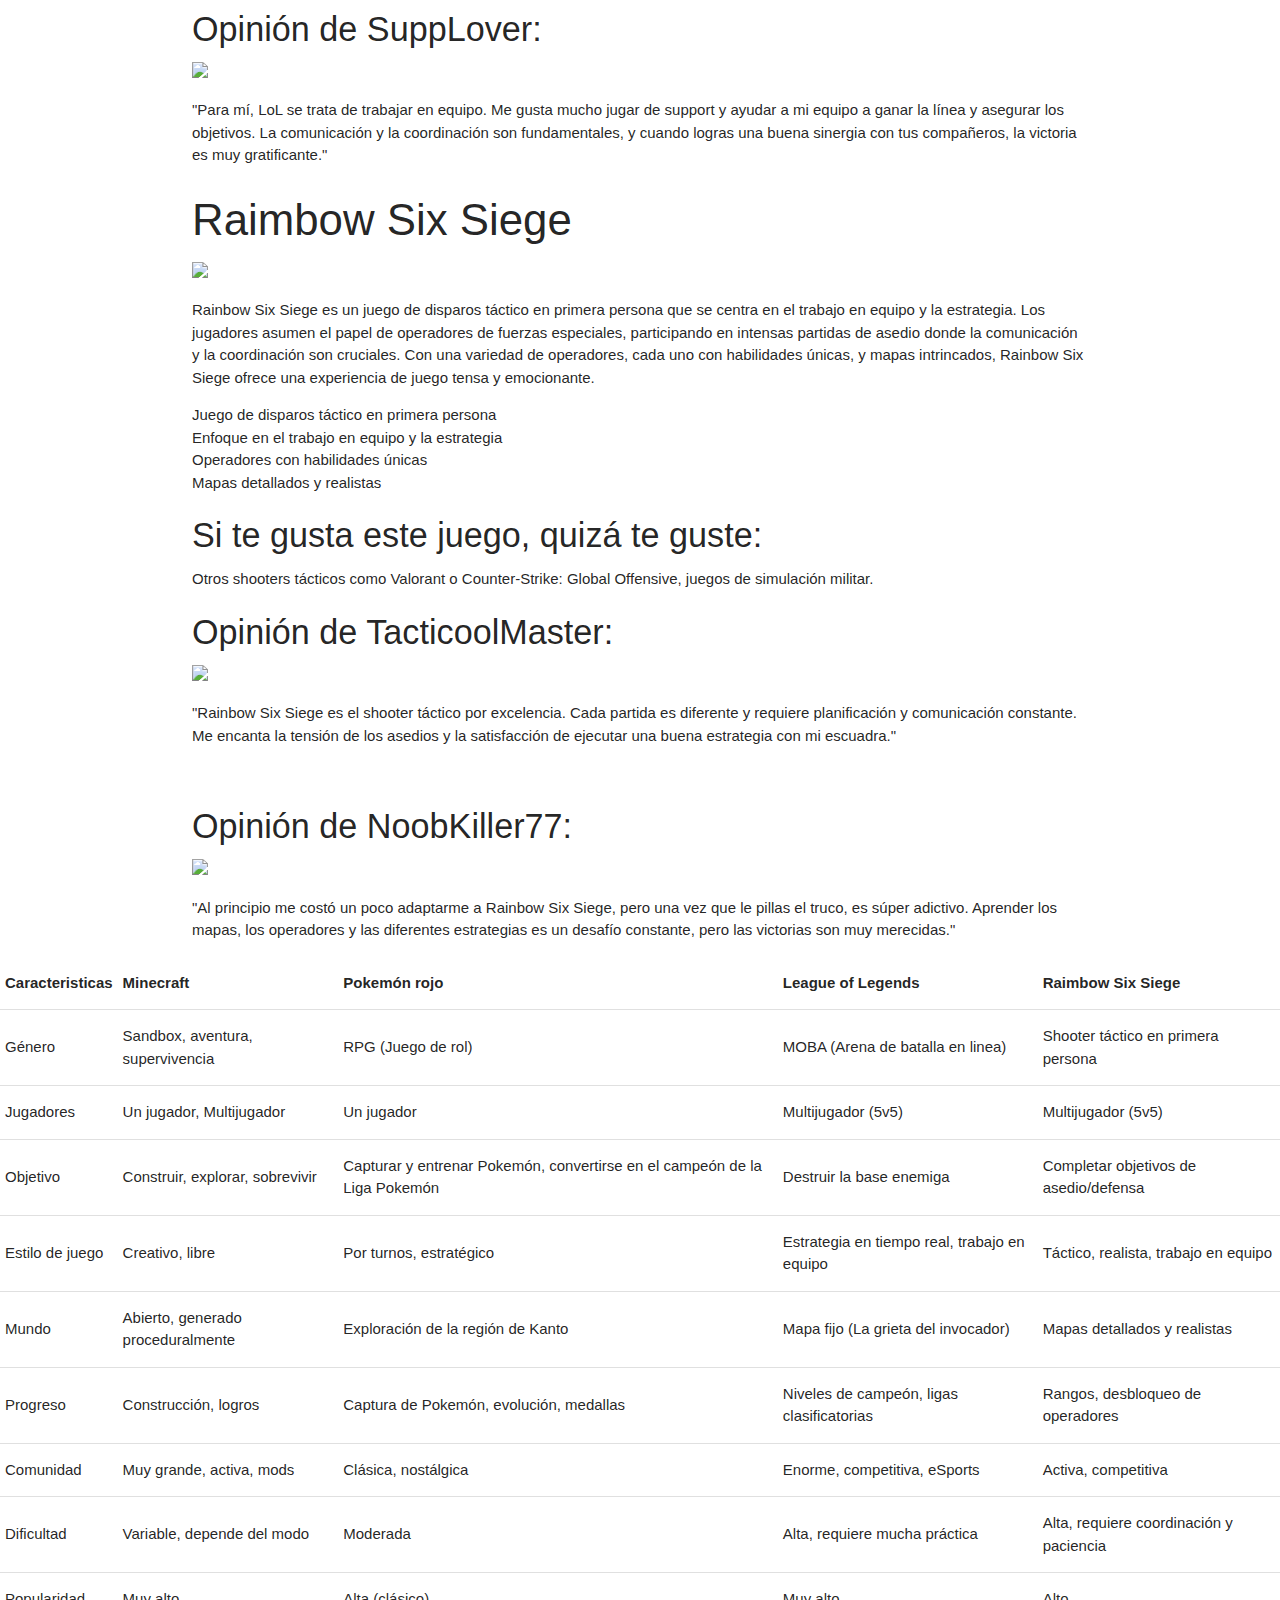
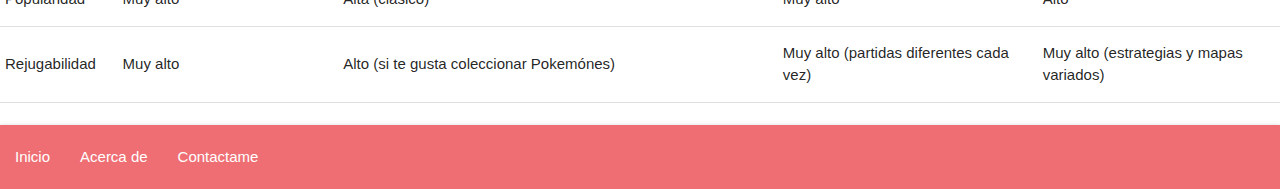
==== commit 63c3dd25: "agrega contenedor de video en la sección de recomendaciones de juegos pero como comentario" ====
--- a/index.html
+++ b/index.html
@@ -99,6 +99,14 @@
                 <li>Comunidad activa y mods</li>
             </ul>
 
+            <br>
+
+            <!--para agregar un video
+            <div class="video-container">
+                <iframe width="853" height="480" src="https://youtube.com/2tEsn5sHEcc" frameborder="0" allow="accelerometer; autoplay; clipboard-write; encrypted-media; gyroscope; picture-in-picture" allowfullscreen></iframe>
+            </div>
+            -->
+
             <p><h4>Si te gusta este juego, quizá te guste:</h4>
                 Terraria, Stardew Valley (por la construcción y exploración), Lego Worlds.</p>
         </div>
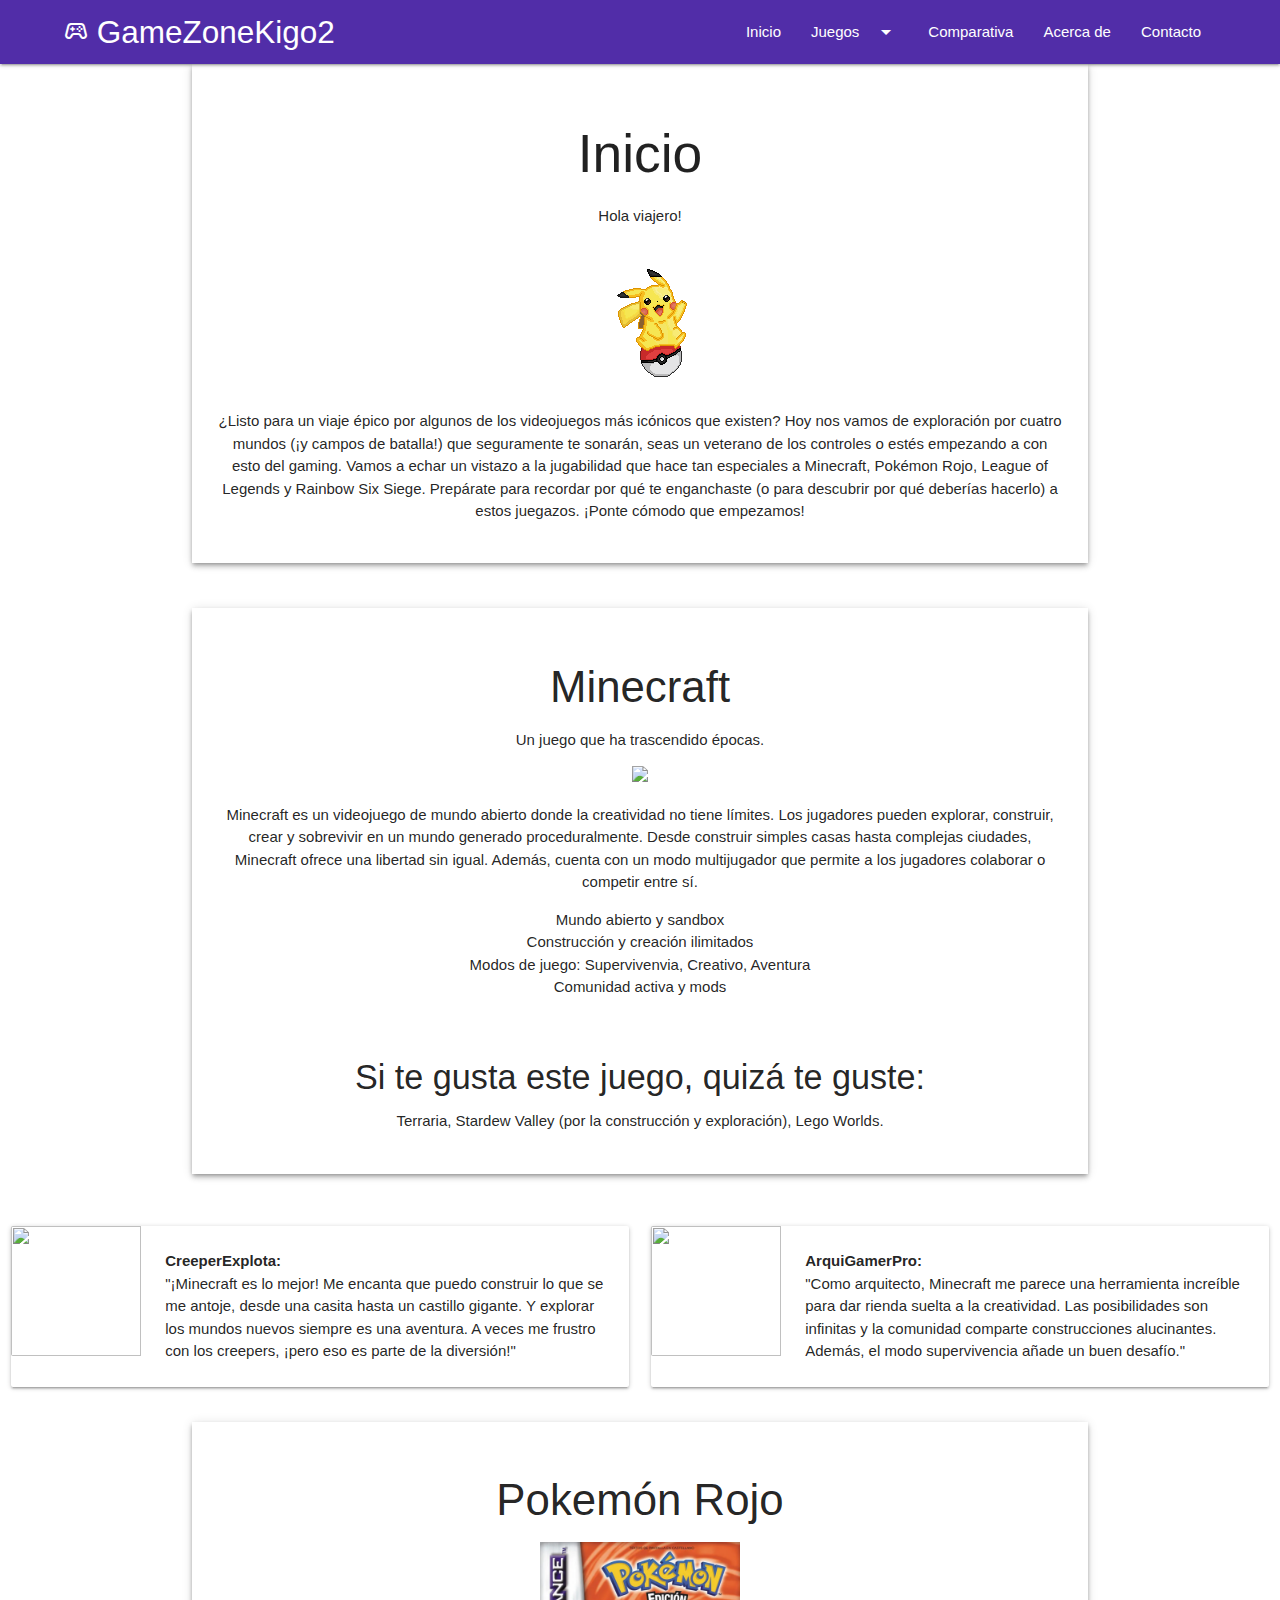
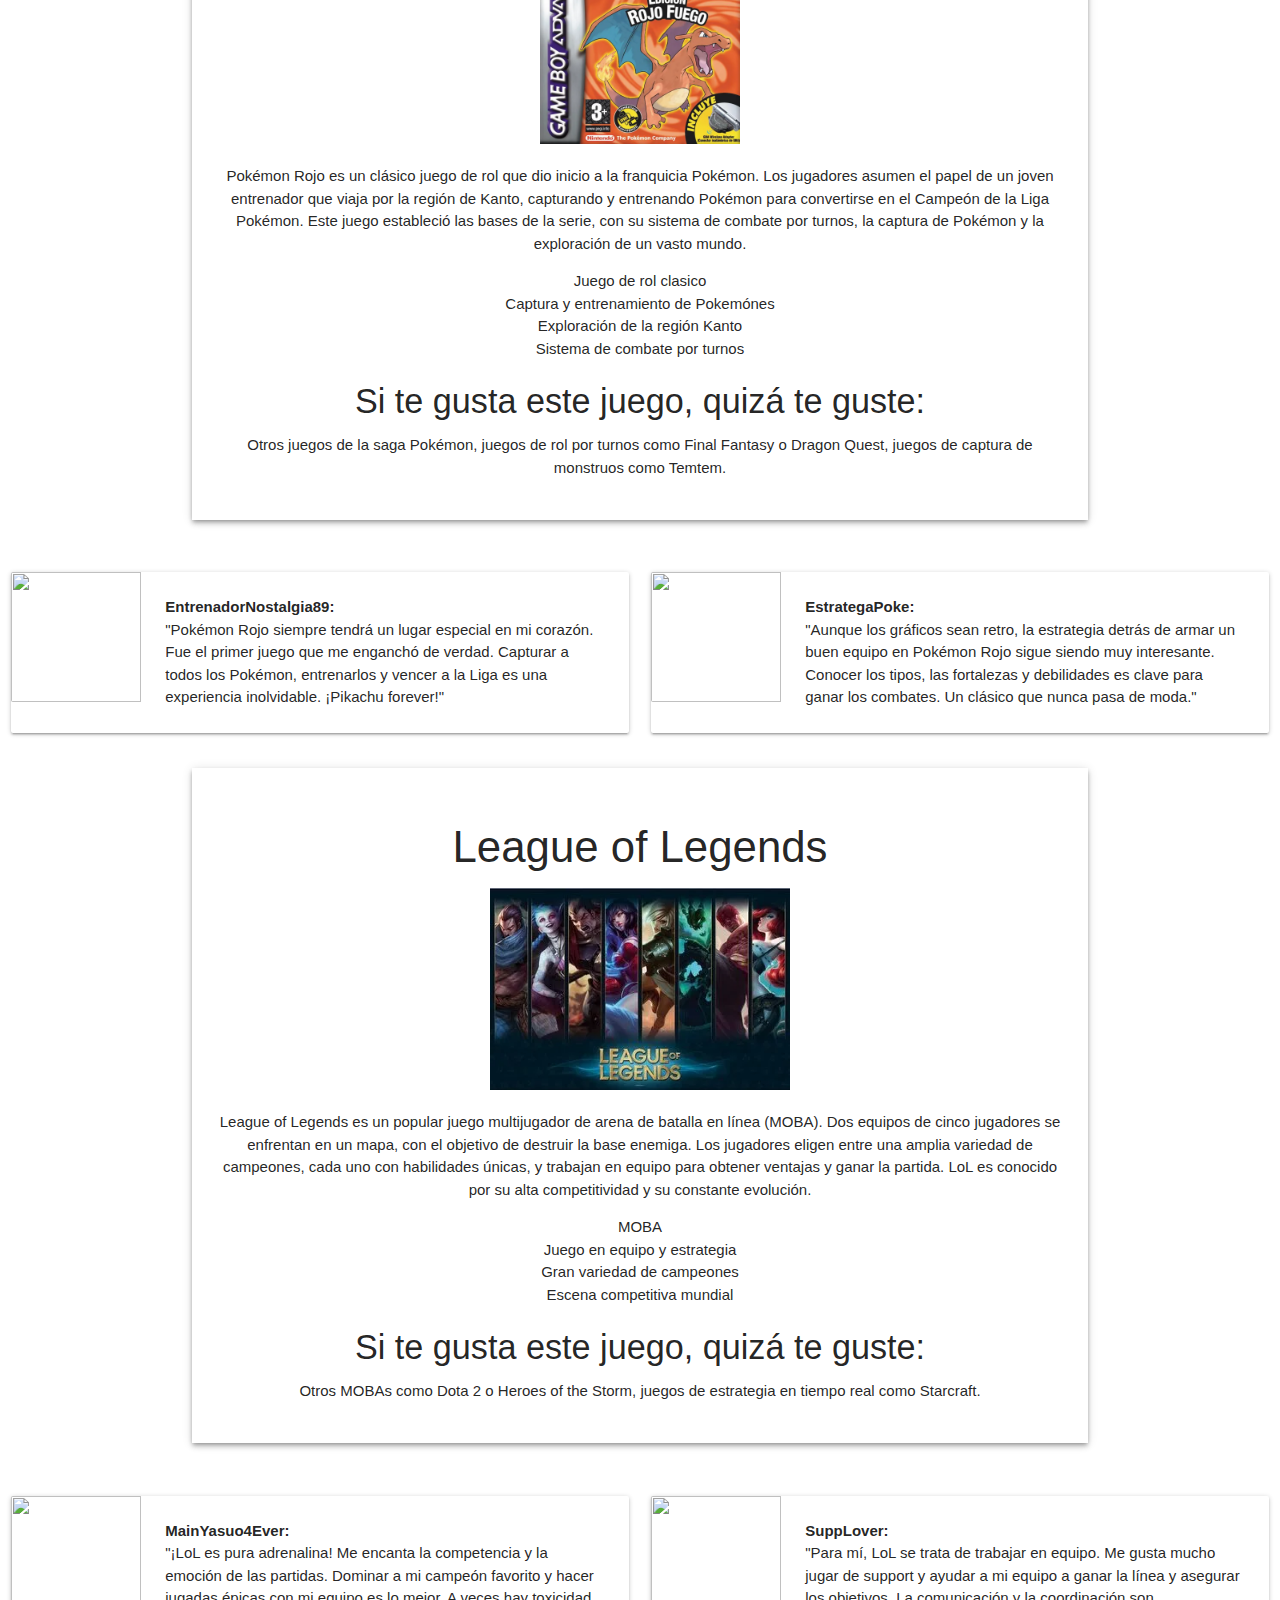
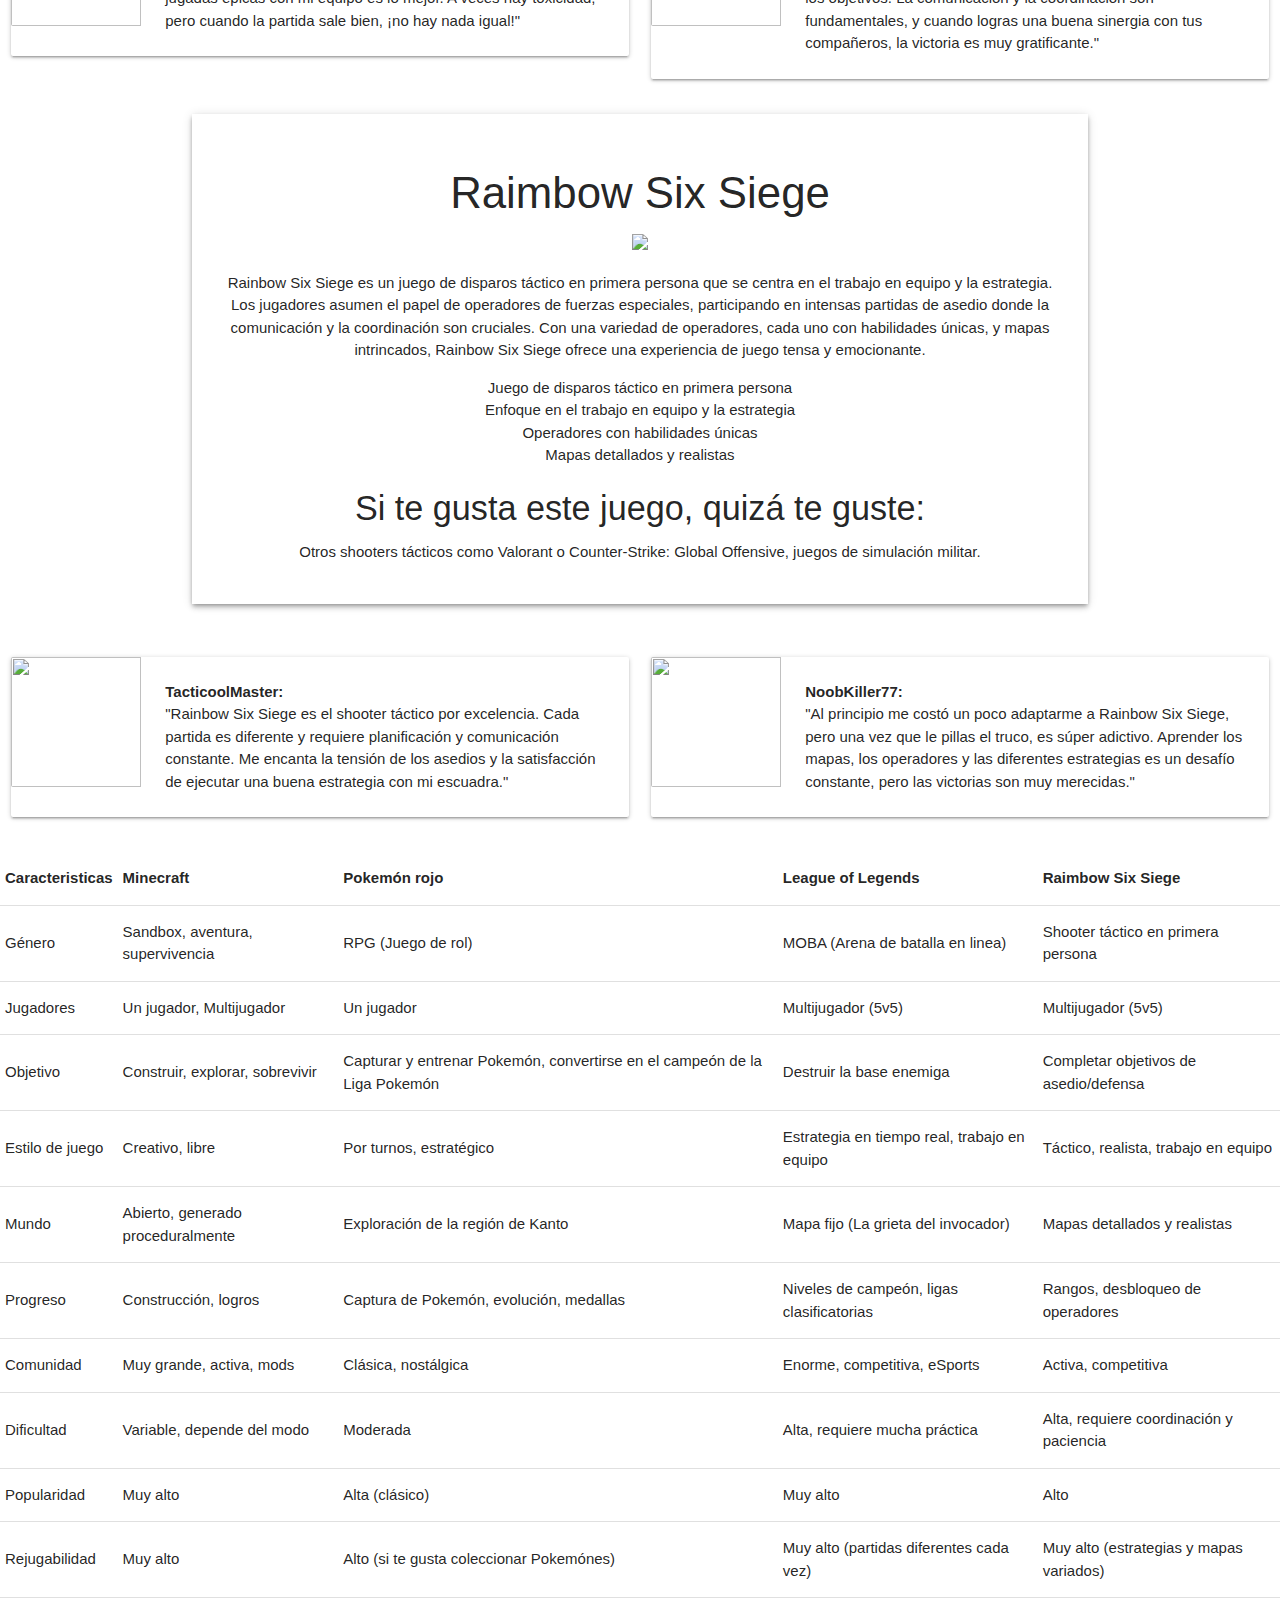
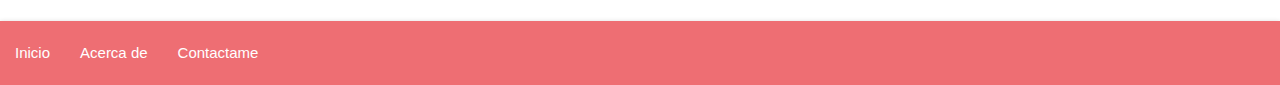
==== commit 77271ad4: "se le da el mismo estilo a cada seccion de la pagina" ====
--- a/index.html
+++ b/index.html
@@ -154,7 +154,7 @@
     </section>
 
     <section id="pokemon-rojo">
-        <div class="container">
+        <div class="container center-align z-depth-2" style="padding: 2%;">
             <h3>Pokemón Rojo</h3>
             <img src="img/Car__tula_Rojo_Fuego.png-250x252.jpg" width="200px">
             <p>
@@ -175,41 +175,51 @@
                 Otros juegos de la saga Pokémon, juegos de rol por turnos como Final Fantasy o 
                 Dragon Quest, juegos de captura de monstruos como Temtem.</p>
         </div>
-        
-    </section>
+    </section>
+
+    <br><br>
 
     <section id="coments">
-        <div class="container">
-            <div class="opinion">
-                <h4>Opinión de EntrenadorNostalgia89:</h4>
-                <img src="https://imgs.search.brave.com/zuAWXw0EhdYkKTa5QoVz4ElihnFI7JNI0o2ChKJQ6pc/rs:fit:860:0:0:0/g:ce/aHR0cHM6Ly9zdGF0/aWMud2lraWEubm9j/b29raWUubmV0L2Vz/cG9rZW1vbi9pbWFn/ZXMvNi82YS9Sb2pv/X3VzYW5kb19lbF9Q/Qy5wbmcvcmV2aXNp/b24vbGF0ZXN0L3Nj/YWxlLXRvLXdpZHRo/LWRvd24vMTk4P2Ni/PTIwMTYwMzEwMjMw/MDA4">
-            </div>
-
-            <p>
-                "Pokémon Rojo siempre tendrá un lugar especial en mi corazón. 
-                Fue el primer juego que me enganchó de verdad. Capturar a todos los Pokémon, 
-                entrenarlos y vencer a la Liga es una experiencia inolvidable. ¡Pikachu forever!"
-            </p>
-        </div>
-    
-    <br>
-
-        <div class="container">
-            <div class="opinion">
-                <h4>Opinión de EstrategaPoke:</h4>
-                <img src="https://imgs.search.brave.com/36Fopolcve9dGdARM-KACgWhSFJK0p6ZWz5zyDZcMRU/rs:fit:860:0:0:0/g:ce/aHR0cHM6Ly93d3cu/a29yb3NlbmFpLmVz/L3dwLWNvbnRlbnQv/dXBsb2Fkcy8yMDIy/LzEyL3N5bHZlb24u/anBn">
-            </div>
-
-            <p>
-                "Aunque los gráficos sean retro, la estrategia detrás de armar un buen equipo en 
-                Pokémon Rojo sigue siendo muy interesante. Conocer los tipos, las fortalezas y 
-                debilidades es clave para ganar los combates. Un clásico que nunca pasa de moda."
-            </p>
+        <div class="row">
+            <div class="col s6">
+                <div class="card horizontal">
+                    <div class="card-image">
+                        <img style="width: 130px; height: 130px;" src="https://imgs.search.brave.com/zuAWXw0EhdYkKTa5QoVz4ElihnFI7JNI0o2ChKJQ6pc/rs:fit:860:0:0:0/g:ce/aHR0cHM6Ly9zdGF0/aWMud2lraWEubm9j/b29raWUubmV0L2Vz/cG9rZW1vbi9pbWFn/ZXMvNi82YS9Sb2pv/X3VzYW5kb19lbF9Q/Qy5wbmcvcmV2aXNp/b24vbGF0ZXN0L3Nj/YWxlLXRvLXdpZHRo/LWRvd24vMTk4P2Ni/PTIwMTYwMzEwMjMw/MDA4">
+                    </div>
+                    <div class="card-stacked">
+                        <div class="card-content">
+                            <p><b>EntrenadorNostalgia89:</b></p>
+                            <p>
+                                "Pokémon Rojo siempre tendrá un lugar especial en mi corazón. 
+                                Fue el primer juego que me enganchó de verdad. Capturar a todos los Pokémon, 
+                                entrenarlos y vencer a la Liga es una experiencia inolvidable. ¡Pikachu forever!"
+                            </p>
+                        </div>
+                    </div>
+                </div>
+            </div>
+            <div class="col s6">
+                <div class="card horizontal">
+                    <div class="card-image">
+                        <img style="width: 130px; height: 130px;" src="https://imgs.search.brave.com/36Fopolcve9dGdARM-KACgWhSFJK0p6ZWz5zyDZcMRU/rs:fit:860:0:0:0/g:ce/aHR0cHM6Ly93d3cu/a29yb3NlbmFpLmVz/L3dwLWNvbnRlbnQv/dXBsb2Fkcy8yMDIy/LzEyL3N5bHZlb24u/anBn">
+                    </div>
+                    <div class="card-stacked">
+                        <div class="card-content">
+                            <p><b>EstrategaPoke:</b></p>
+                            <p>
+                                "Aunque los gráficos sean retro, la estrategia detrás de armar un buen equipo en 
+                                Pokémon Rojo sigue siendo muy interesante. Conocer los tipos, las fortalezas y 
+                                debilidades es clave para ganar los combates. Un clásico que nunca pasa de moda."
+                            </p>
+                        </div>
+                    </div>
+                </div>
+            </div>
         </div>
     </section>
 
     <section id="league-of-legends">
-        <div class="container">
+        <div class="container center-align z-depth-2" style="padding: 2%;">
             <h3>League of Legends</h3>
             <img src="img/league-of-legends-champions-i102252.webp" width="300px">
             <p>
@@ -231,38 +241,50 @@
         </div>
     </section>
 
+    <br><br>
+
     <section id="coments">
-        <div class="container">
-            <div class="opinion">
-                <h4>Opinión de MainYasuo4Ever:</h4>
-                <img src="https://imgs.search.brave.com/-nJQVCan8i1Jqf8HxoiJto_JXk21lIumIQ2Ur6N5QAY/rs:fit:860:0:0:0/g:ce/aHR0cHM6Ly93YWxs/cGFwZXJzLmNvbS9p/bWFnZXMvaGQvbWF0/Y2hpbmctYW5pbWUt/cHJvZmlsZS1waWN0/dXJlcy05MjYteC05/MzEtZ3dhNXJmcW9z/bHJ4ZnQ5OC5qcGc">
-            </div>
-
-            <p>
-                "¡LoL es pura adrenalina! Me encanta la competencia y la emoción de las partidas. 
-                Dominar a mi campeón favorito y hacer jugadas épicas con mi equipo es lo mejor. 
-                A veces hay toxicidad, pero cuando la partida sale bien, ¡no hay nada igual!"
-            </p>
-        </div>
-
-    <br>
-
-        <div class="container">
-            <div class="opinion">
-                <h4>Opinión de SuppLover:</h4>
-                <img src="https://imgs.search.brave.com/XXSacW-GpwFHUUmD6L04NRtmG3PifE0ZsNqRK5QkKgs/rs:fit:860:0:0:0/g:ce/aHR0cHM6Ly93YWxs/cGFwZXJzLmNvbS9p/bWFnZXMvaGQvcGlu/ay1hbmdlbC1jb29s/LXByb2ZpbGUtcGlj/dHVyZS13Y2p4ZnJy/cTBranE5OHliLmpw/Zw">
-            </div>
-            <p>
-                "Para mí, LoL se trata de trabajar en equipo. Me gusta mucho jugar de support y 
-                ayudar a mi equipo a ganar la línea y asegurar los objetivos. La comunicación y 
-                la coordinación son fundamentales, y cuando logras una buena sinergia con tus compañeros, 
-                la victoria es muy gratificante."
-            </p>
+        <div class="row">
+            <div class="col s6">
+                <div class="card horizontal">
+                    <div class="card-image">
+                        <img style="width: 130px; height: 130px;" src="https://imgs.search.brave.com/-nJQVCan8i1Jqf8HxoiJto_JXk21lIumIQ2Ur6N5QAY/rs:fit:860:0:0:0/g:ce/aHR0cHM6Ly93YWxs/cGFwZXJzLmNvbS9p/bWFnZXMvaGQvbWF0/Y2hpbmctYW5pbWUt/cHJvZmlsZS1waWN0/dXJlcy05MjYteC05/MzEtZ3dhNXJmcW9z/bHJ4ZnQ5OC5qcGc">
+                    </div>
+                    <div class="card-stacked">
+                        <div class="card-content">
+                            <p><b>MainYasuo4Ever:</b></p>
+                            <p>
+                                "¡LoL es pura adrenalina! Me encanta la competencia y la emoción de las partidas. 
+                                Dominar a mi campeón favorito y hacer jugadas épicas con mi equipo es lo mejor. 
+                                A veces hay toxicidad, pero cuando la partida sale bien, ¡no hay nada igual!"
+                            </p>
+                        </div>
+                    </div>
+                </div>
+            </div>
+            <div class="col s6">
+                <div class="card horizontal">
+                    <div class="card-image">
+                        <img style="width: 130px; height: 130px;" src="https://imgs.search.brave.com/XXSacW-GpwFHUUmD6L04NRtmG3PifE0ZsNqRK5QkKgs/rs:fit:860:0:0:0/g:ce/aHR0cHM6Ly93YWxs/cGFwZXJzLmNvbS9p/bWFnZXMvaGQvcGlu/ay1hbmdlbC1jb29s/LXByb2ZpbGUtcGlj/dHVyZS13Y2p4ZnJy/cTBranE5OHliLmpw/Zw">
+                    </div>
+                    <div class="card-stacked">
+                        <div class="card-content">
+                            <p><b>SuppLover:</b></p>
+                            <p>
+                                "Para mí, LoL se trata de trabajar en equipo. Me gusta mucho jugar de support y 
+                                ayudar a mi equipo a ganar la línea y asegurar los objetivos. La comunicación y 
+                                la coordinación son fundamentales, y cuando logras una buena sinergia con tus compañeros, 
+                                la victoria es muy gratificante."
+                            </p>
+                        </div>
+                    </div>
+                </div>
+            </div>
         </div>
     </section>
 
     <section id="rainbow-six-siege">
-        <div class="container">
+        <div class="container center-align z-depth-2" style="padding: 2%;">
             <h3>Raimbow Six Siege</h3>
             <img src="https://imgs.search.brave.com/gPtC7sBeVFWYsjVRiobvdtEAftgd-P6BZ4XaVFzFF4g/rs:fit:860:0:0:0/g:ce/aHR0cHM6Ly9pbWFn/ZS5hcGkucGxheXN0/YXRpb24uY29tL3Z1/bGNhbi9hcC9ybmQv/MjAyMjEwLzIwMTkv/UzhLVG1aTXZlbWZS/OHlmQXFIdkxwR0lQ/LmpwZw" width="300px">
             <p>
@@ -284,31 +306,44 @@
         </div>
     </section>
 
+    <br><br>
+
     <section id="coments">
-        <div class="container">
-            <div class="opinion">
-                <h4>Opinión de TacticoolMaster:</h4>
-                <img src="https://imgs.search.brave.com/LYtQ39xO83z6gojeVCeFIKpioT6w-uu2HiFxqTbkhk8/rs:fit:860:0:0:0/g:ce/aHR0cHM6Ly9iLnRo/dW1icy5yZWRkaXRt/ZWRpYS5jb20vVHpx/R0tpRHJjOGh1elNF/NVk1T3A4MVZDVmZE/eXJzZG5yQWYycE9V/cXFHYy5qcGc">
-            </div>
-            <p>
-                "Rainbow Six Siege es el shooter táctico por excelencia. Cada partida es diferente y requiere 
-                planificación y comunicación constante. Me encanta la tensión de los asedios y la satisfacción 
-                de ejecutar una buena estrategia con mi escuadra."
-            </p>
-        </div>
-
-    <br>
-
-        <div class="container">
-            <div class="opinion">
-                <h4>Opinión de NoobKiller77:</h4>
-                <img src="https://imgs.search.brave.com/Um9Mafg-4n2_EQa8YEUaRNAxcK9lZBJnXXktfMITsq8/rs:fit:860:0:0:0/g:ce/aHR0cHM6Ly93YWxs/cGFwZXJzLmNvbS9p/bWFnZXMvaGQvY29v/bC1hbW9uZy11cy1w/cm9maWxlLXBpY3R1/cmUtZmhuYWhnZDNn/MGx6dmlxdi5qcGc">
-            </div>
-            <p>
-                "Al principio me costó un poco adaptarme a Rainbow Six Siege, pero una vez que le pillas el truco,
-                es súper adictivo. Aprender los mapas, los operadores y las diferentes estrategias es un desafío
-                constante, pero las victorias son muy merecidas."
-            </p>
+        <div class="row">
+            <div class="col s6">
+                <div class="card horizontal">
+                    <div class="card-image">
+                        <img style="width: 130px; height: 130px;" src="https://imgs.search.brave.com/LYtQ39xO83z6gojeVCeFIKpioT6w-uu2HiFxqTbkhk8/rs:fit:860:0:0:0/g:ce/aHR0cHM6Ly9iLnRo/dW1icy5yZWRkaXRt/ZWRpYS5jb20vVHpx/R0tpRHJjOGh1elNF/NVk1T3A4MVZDVmZE/eXJzZG5yQWYycE9V/cXFHYy5qcGc">
+                    </div>
+                    <div class="card-stacked">
+                        <div class="card-content">
+                            <p><b>TacticoolMaster:</b></p>
+                            <p>
+                                "Rainbow Six Siege es el shooter táctico por excelencia. Cada partida es diferente y requiere 
+                                planificación y comunicación constante. Me encanta la tensión de los asedios y la satisfacción 
+                                de ejecutar una buena estrategia con mi escuadra."
+                            </p>
+                        </div>
+                    </div>
+                </div>
+            </div>
+            <div class="col s6">
+                <div class="card horizontal">
+                    <div class="card-image">
+                        <img style="width: 130px; height: 130px;" src="https://imgs.search.brave.com/Um9Mafg-4n2_EQa8YEUaRNAxcK9lZBJnXXktfMITsq8/rs:fit:860:0:0:0/g:ce/aHR0cHM6Ly93YWxs/cGFwZXJzLmNvbS9p/bWFnZXMvaGQvY29v/bC1hbW9uZy11cy1w/cm9maWxlLXBpY3R1/cmUtZmhuYWhnZDNn/MGx6dmlxdi5qcGc">
+                    </div>
+                    <div class="card-stacked">
+                        <div class="card-content">
+                            <p><b>NoobKiller77:</b></p>
+                            <p>
+                                "Al principio me costó un poco adaptarme a Rainbow Six Siege, pero una vez que le pillas el truco,
+                                es súper adictivo. Aprender los mapas, los operadores y las diferentes estrategias es un desafío
+                                constante, pero las victorias son muy merecidas."
+                            </p>
+                        </div>
+                    </div>
+                </div>
+            </div>
         </div>
     </section>
 
